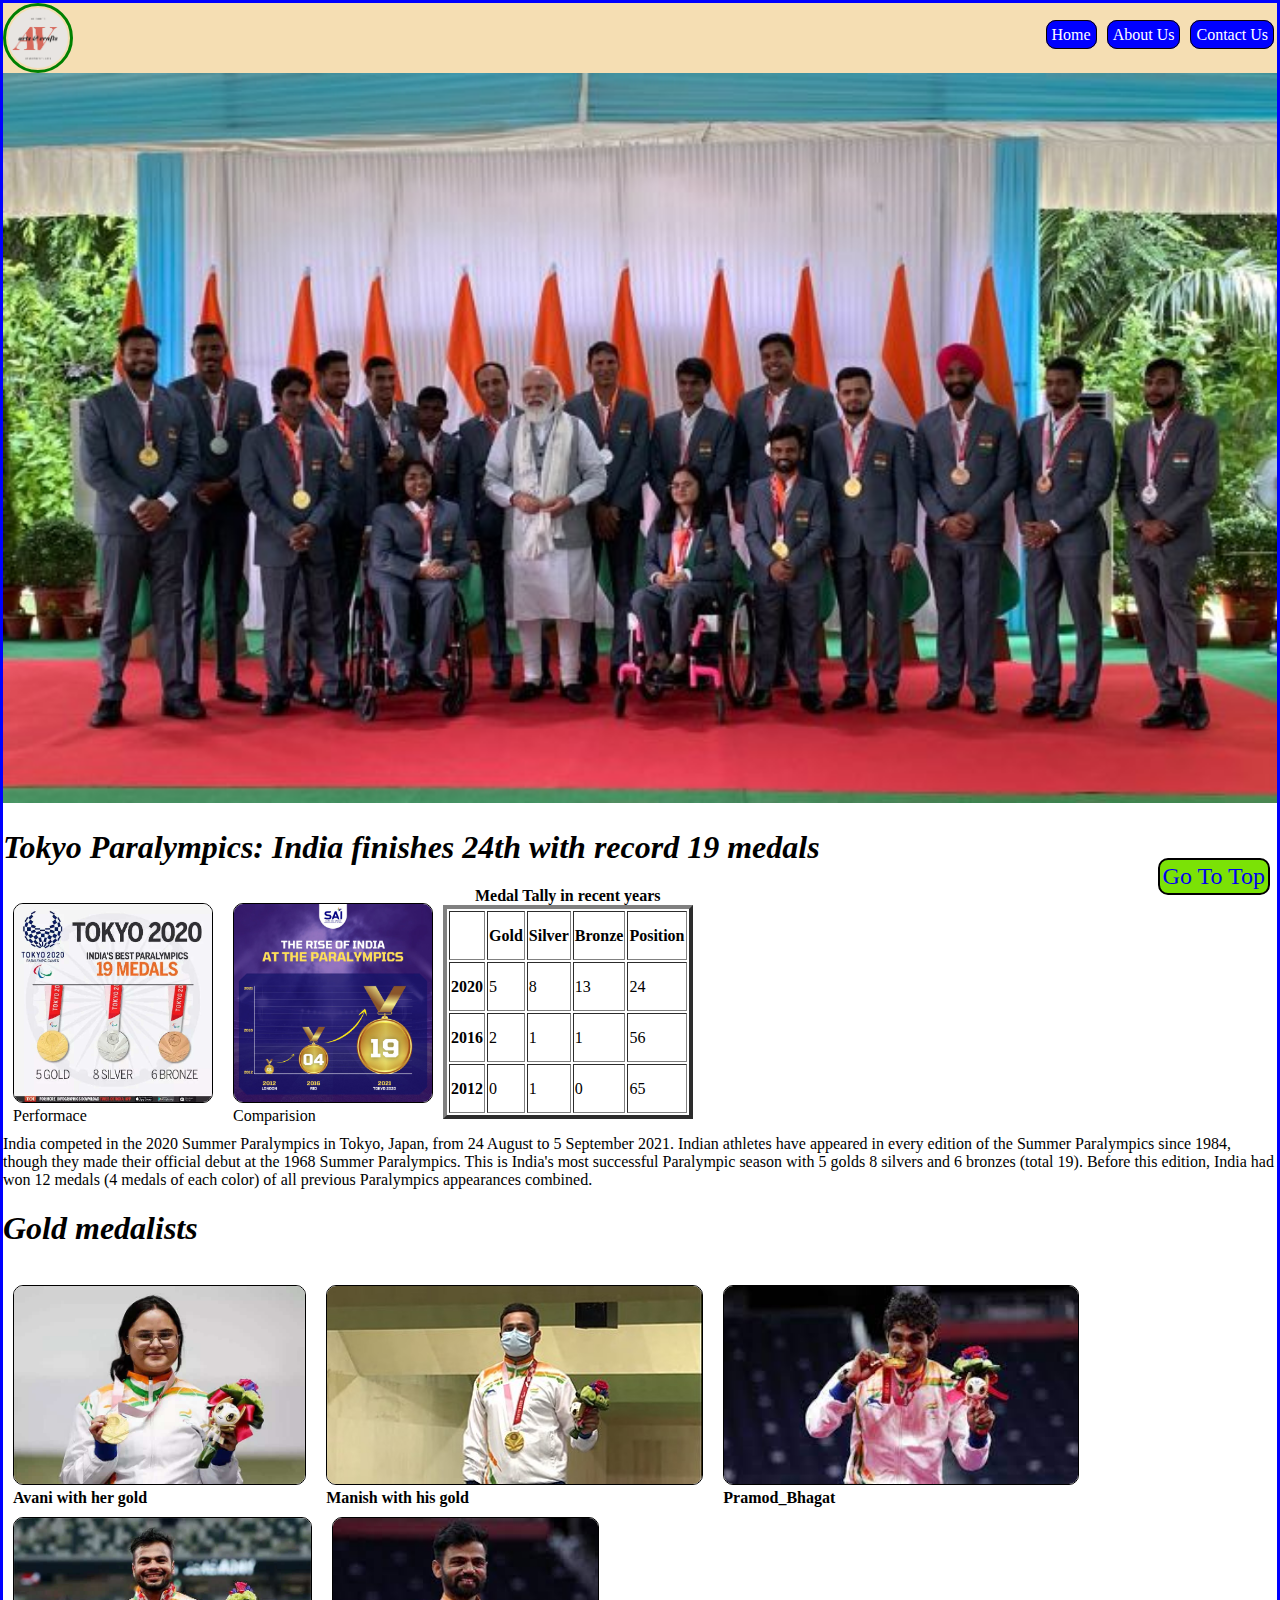
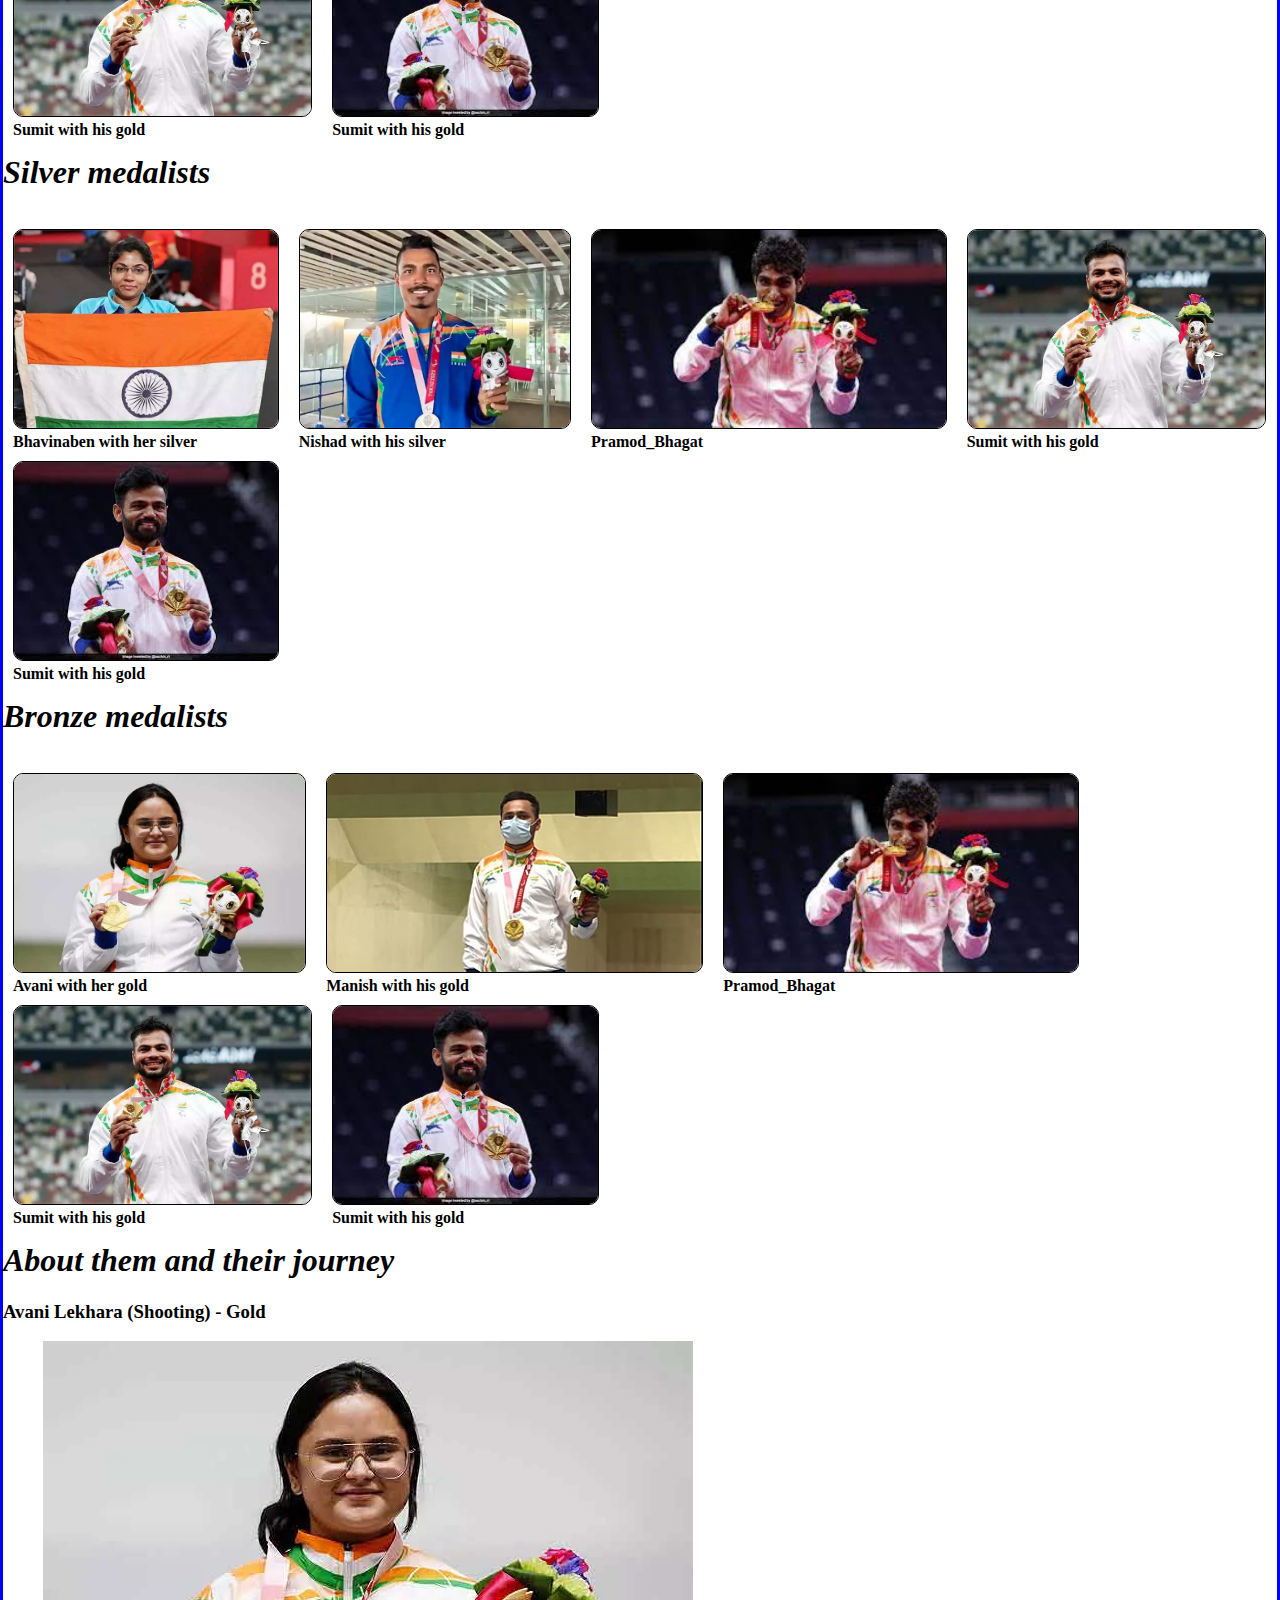
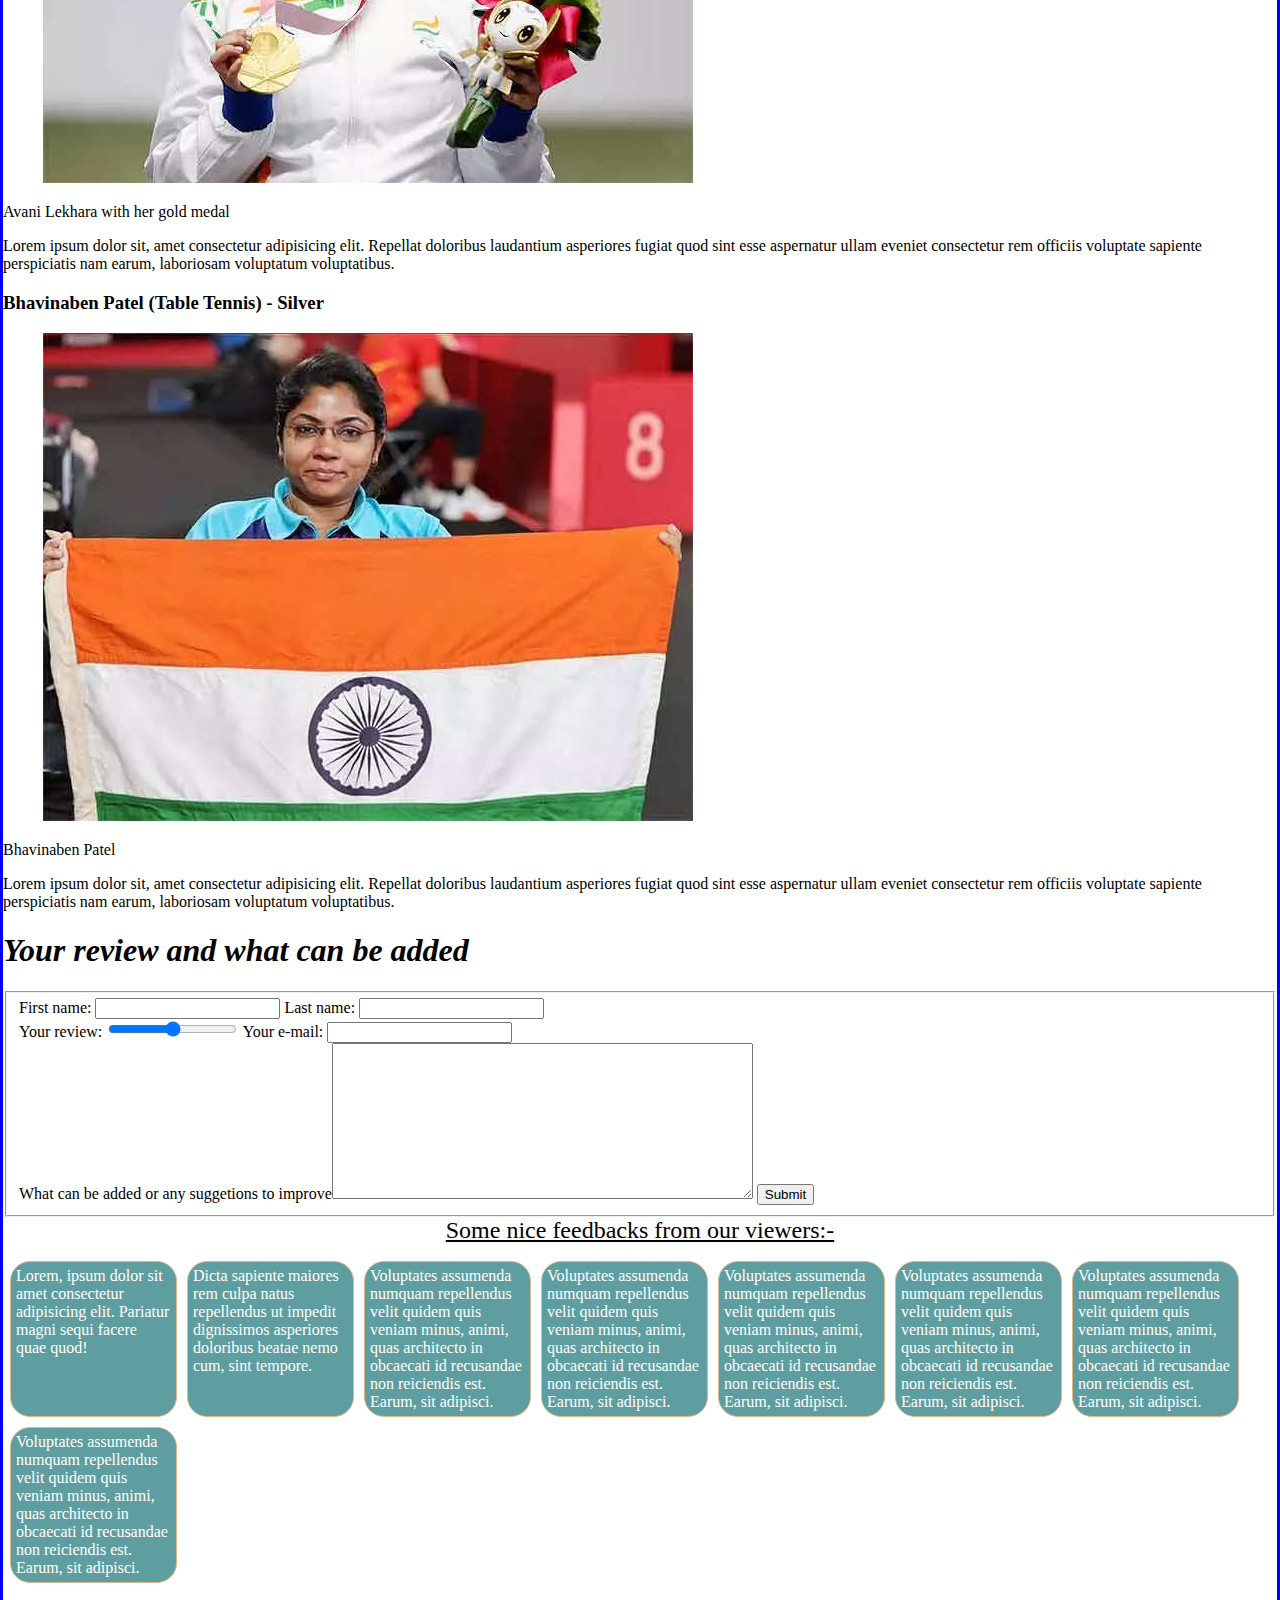
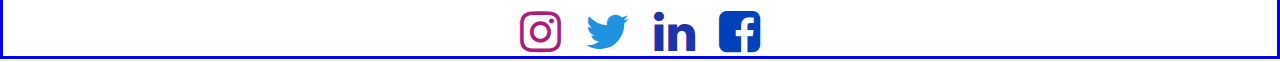
==== index.html @ 557f80a5 "all in" ====
<!DOCTYPE html>
<html lang="en">
<head>
    <meta charset="UTF-8">
    <meta http-equiv="X-UA-Compatible" content="IE=edge">
    <meta name="viewport" content="width=device-width, initial-scale=1.0">
    <link rel="stylesheet" href="./style.css">
    <link rel="stylesheet" href="https://cdnjs.cloudflare.com/ajax/libs/font-awesome/4.7.0/css/font-awesome.min.css">
    <title>India at the 2020 Summer Paralympics</title>

</head>
<body id="top">

    <div class="Main_Upper_layout">
        <img src="images/Ankur Logo.png" class="logo">
        <div class="navigation">
            <a href='#'>Home</a>
            <a href='#about'>About Us</a>
            <a href='#contact'>Contact Us</a>
        </div>

    </div>
    
    <img src="./images/headphoto.jpg" width="100%" height=auto alt="">
    <h1> <i>    Tokyo Paralympics: India finishes 24th with record 19 medals 
    </i>
    </h1>
    <div class="images">

        <figure class="img_tile">
            <div>

                <img src="./images/performance.jpg" class="image_of_tile"
                    alt="Server busy.Please try after some time." width="33%">
            </div>
            <figcaption>Performace</figcaption>
        </figure>


        <figure class="img_tile">
            <div>

                <img src="./images/performanceinrecentyears.jpg" class="image_of_tile"
                    alt="Server busy.Please try after some time.">
            </div>
            <figcaption>Comparision</figcaption>
        </figure>
        <table border="4">
            <caption> <b>Medal Tally in recent years</b></caption>
            <tbody><tr>
                <th> </th>
                <th> <b>Gold</b> </th>
                <th> <b>Silver</b> </th>
                <th>Bronze</th>
                <th> <b>Position</b></th> 
            </tr>
            <tr>
                <th> 2020 </th>
                <td> 5 </td>
                <td> 8 </td>
                <td> 13 </td>
                <td> 24 </td>
            </tr>
            <tr>
                <th> 2016 </th>	 
                <td> 2 </td>
                <td>  1  </td>
                <td> 1 </td>
                <td> 56 </td>
            </tr>
            <tr>
                <th> 2012 </th>
                <td> 0 </td>
                <td> 1 </td>
                <td> 0 </td>
                <td> 65 </td>
            </tr>
        </tbody></table>
        </div>
   
        
    </span>
       <p>India competed in the 2020 Summer Paralympics in Tokyo, Japan, from 24 August to 5 September 2021. Indian athletes have appeared in every edition of the Summer Paralympics since 1984, though they made their official debut at the 1968 Summer Paralympics. This is India's most successful Paralympic season with 5 golds 8 silvers and 6 bronzes (total 19). Before this edition, India had won 12 medals (4 medals of each color) of all previous Paralympics appearances combined.</p>
      
    </span>
    <div>
    <h1><i>Gold medalists</i></h1>
    <div class="images">

        <figure class="img_tile">
            <div>

                <a href="#Avani">
                    <img src="./images/Avani Lekhara (Shooting) - Gold.jpg" class="image_of_tile"
                    alt="Server busy.Please try after some time." width="33%">
                </a>
            </div>
            <figcaption><b>Avani with her gold</b></figcaption>
        </figure>
        <figure class="img_tile">
            <div>
              <a href="#manish">
                <img src="./images/Manish_Narwal.jpg" class="image_of_tile"
                alt="Server busy.Please try after some time.">
              </a>   
            </div>
            <figcaption><b>Manish with his gold</b></figcaption>
        </figure>
        <figure class="img_tile">
            <div>

                <a href="#pramod">
                    <img src="./images/Pramod_Bhagat.jpg" class="image_of_tile"
                    alt="Server busy.Please try after some time." width="33%">
                </a>
            </div>
            <figcaption><b>Pramod_Bhagat</b></figcaption>
        </figure>
        <figure class="img_tile">
            <div>
               <a href="#sumit">
                <img src="./images/Sumit Antil (Javelin Throw) - Gold.jpg" class="image_of_tile"
                alt="Server busy.Please try after some time.">
               </a>
            </div>
            <figcaption><b>Sumit with his gold</b></figcaption>
        </figure>
        <figure class="img_tile">
            <div>
                   <a href="#sumit">
                    <img src="./images/krishna.jpg" class="image_of_tile"
                    alt="Server busy.Please try after some time.">
                   </a>
            </div>
            <figcaption><b>Sumit with his gold</b></figcaption>
        </figure>
    </div>
</div>
<div>
    <h1><i>Silver  medalists</i></h1>
    <div class="images">

        <figure class="img_tile">
            <div>

                <a href="#Bhavani">
                    <img src="./images/Bhavinaben Patel (Table Tennis) - Silver.jpg" class="image_of_tile"
                    alt="Server busy.Please try after some time." width="33%">
                </a>
            </div>
            <figcaption><b>Bhavinaben with her silver</b></figcaption>
        </figure>
        <figure class="img_tile">
            <div>
              <a href="#nishad">
                <img src="./images/Nishad Kumar (High Jump) - Silver.jpg" class="image_of_tile"
                alt="Server busy.Please try after some time.">
              </a>   
            </div>
            <figcaption><b>Nishad with his silver</b></figcaption>
        </figure>
        <figure class="img_tile">
            <div>

                <a href="#pramod">
                    <img src="./images/Pramod_Bhagat.jpg" class="image_of_tile"
                    alt="Server busy.Please try after some time." width="33%">
                </a>
            </div>
            <figcaption><b>Pramod_Bhagat</b></figcaption>
        </figure>
        <figure class="img_tile">
            <div>
               <a href="#sumit">
                <img src="./images/Sumit Antil (Javelin Throw) - Gold.jpg" class="image_of_tile"
                alt="Server busy.Please try after some time.">
               </a>
            </div>
            <figcaption><b>Sumit with his gold</b></figcaption>
        </figure>
        <figure class="img_tile">
            <div>
                   <a href="#sumit">
                    <img src="./images/krishna.jpg" class="image_of_tile"
                    alt="Server busy.Please try after some time.">
                   </a>
            </div>
            <figcaption><b>Sumit with his gold</b></figcaption>
        </figure>
    </div>
</div>


<div>
    <h1><i>Bronze medalists</i></h1>
    <div class="images">

        <figure class="img_tile">
            <div>

                <a href="#Avani">
                    <img src="./images/Avani Lekhara (Shooting) - Gold.jpg" class="image_of_tile"
                    alt="Server busy.Please try after some time." width="33%">
                </a>
            </div>
            <figcaption><b>Avani with her gold</b></figcaption>
        </figure>
        <figure class="img_tile">
            <div>
              <a href="#manish">
                <img src="./images/Manish_Narwal.jpg" class="image_of_tile"
                alt="Server busy.Please try after some time.">
              </a>   
            </div>
            <figcaption><b>Manish with his gold</b></figcaption>
        </figure>
        <figure class="img_tile">
            <div>

                <a href="#pramod">
                    <img src="./images/Pramod_Bhagat.jpg" class="image_of_tile"
                    alt="Server busy.Please try after some time." width="33%">
                </a>
            </div>
            <figcaption><b>Pramod_Bhagat</b></figcaption>
        </figure>
        <figure class="img_tile">
            <div>
               <a href="#sumit">
                <img src="./images/Sumit Antil (Javelin Throw) - Gold.jpg" class="image_of_tile"
                alt="Server busy.Please try after some time.">
               </a>
            </div>
            <figcaption><b>Sumit with his gold</b></figcaption>
        </figure>
        <figure class="img_tile">
            <div>
                   <a href="#sumit">
                    <img src="./images/krishna.jpg" class="image_of_tile"
                    alt="Server busy.Please try after some time.">
                   </a>
            </div>
            <figcaption><b>Sumit with his gold</b></figcaption>
        </figure>
    </div>
</div>



<div>
        <h1>
           <b>
               <i>
                   About them and their journey
               </i>
           </b> 
        </h1>
       <div id="Avani">
        <h3>
            Avani Lekhara (Shooting) - Gold
         </h3>
         <figure>
             <img src="./images/Avani Lekhara (Shooting) - Gold.jpg" alt="Avani Lekhara">
         </figure>
         <figcaption>Avani Lekhara with her gold medal</figcaption>
         <p>
           Lorem ipsum dolor sit, amet consectetur adipisicing elit. Repellat doloribus laudantium asperiores fugiat quod sint esse aspernatur ullam eveniet consectetur rem officiis voluptate sapiente perspiciatis nam earum, laboriosam voluptatum voluptatibus.
          </p>
       </div>
       <div>
        <h3>
            Bhavinaben Patel (Table Tennis) - Silver
      </h3>
         <figure>
             <img src="./images/Bhavinaben Patel (Table Tennis) - Silver.jpg" alt="Avani Lekhara">
         </figure>
         <figcaption>Bhavinaben Patel</figcaption>
         <p>
           Lorem ipsum dolor sit, amet consectetur adipisicing elit. Repellat doloribus laudantium asperiores fugiat quod sint esse aspernatur ullam eveniet consectetur rem officiis voluptate sapiente perspiciatis nam earum, laboriosam voluptatum voluptatibus.
          </p>
       </div>
      
       <div>
       <h1><b><i>Your review and what can be added</i></b></h1>
       <form action="/action_page.php">
        <fieldset>
        <label for="fname">First name:</label>
        <input type="text" id="fname" name="firstname" >
        Last name:
        <input type="text" name="lastname"  >
        <br>
        Your review:
        <input type="range" name="Review" >
        Your e-mail:
        <input type="email" name="Review"  required>
        <br>
        <label>What can be added or any suggetions to improve</label><textarea rows="10"cols="50"></textarea>
        <input type="submit" value="Submit"> 
    </fieldset>
    </form>
       </div>
       <div class="feedback_upperpart">
        Some nice feedbacks from our viewers:-
    </div>

    <div class="customers">

        <div>Lorem, ipsum dolor sit amet consectetur adipisicing elit. Pariatur magni sequi facere quae quod! </div>
        <div>
            Dicta sapiente maiores rem culpa natus repellendus ut impedit dignissimos asperiores doloribus beatae nemo
            cum, sint tempore.
        </div>
        <div>Voluptates assumenda numquam repellendus velit quidem quis veniam minus, animi, quas architecto in
            obcaecati id recusandae non reiciendis est. Earum, sit adipisci.
        </div>
        <div>Voluptates assumenda numquam repellendus velit quidem quis veniam minus, animi, quas architecto in
            obcaecati id recusandae non reiciendis est. Earum, sit adipisci.
        </div>
        <div>Voluptates assumenda numquam repellendus velit quidem quis veniam minus, animi, quas architecto in
            obcaecati id recusandae non reiciendis est. Earum, sit adipisci.
        </div>
        <div>Voluptates assumenda numquam repellendus velit quidem quis veniam minus, animi, quas architecto in
            obcaecati id recusandae non reiciendis est. Earum, sit adipisci.
        </div>
        <div>Voluptates assumenda numquam repellendus velit quidem quis veniam minus, animi, quas architecto in
            obcaecati id recusandae non reiciendis est. Earum, sit adipisci.
        </div>
        <div>Voluptates assumenda numquam repellendus velit quidem quis veniam minus, animi, quas architecto in
            obcaecati id recusandae non reiciendis est. Earum, sit adipisci.
        </div>
    </div>
    <br>
    <div class="go_to_top">
        <a class="go_to_top_button" href="#top">Go To Top</a>
    </div>   
       <div class="footer_lowerpart">

        <a href='https://www.instagram.com/ankuranand2816/'><i class="fa fa-instagram" style=" font-size: 48px;
            color: rgb(170, 29, 123);"></i></a>

        <a href='#'><i class="fa fa-twitter" style="font-size:48px;color: rgb(31, 147, 224);"></i></a>
        <a href='https://www.linkedin.com/in/kanak-raj-8aba96208/'><i class="fa fa-linkedin" style="font-size:48px;
color: rgb(29, 51, 170)"></i></a>
        <a href='https://www.facebook.com/kanak.raj.55266255'><i class="fa fa-facebook-square" style="font-size:48px;
color: rgb(0, 64, 184);"></i></a>

    </div>

    </div>

</body>
</html>
---- style.css ----
body {
    box-sizing: border-box;
    margin: 0px;
 border: 0.2rem solid blue;
}
a{
    text-decoration: none;
}

.logo{
    height: 60px;
    width: 60px;
    padding: 2px;
    border: 3px solid green;
  border-radius: 40px;
}
.Main_Upper_layout{
    background-color: wheat;
    position:sticky;
    top: 0px;
    display: flex;
    flex-direction: row;
    
}
.h_r{
    position: sticky;
    top: 70px;
}
.navigation{
    
    padding-top: 23px;
 text-align: end;
    flex-grow: 2;
    
 

}
.navigation>a{
    margin: 3px;
    border: 1px solid rgb(12, 2, 2);
   background-color: blue;
   color: white;
    font-size:100%;
    padding: 5px;
    contain: content;
    border-radius: 10px;

}
.main_img{
    display: flex;
    flex-wrap: wrap;
    flex-direction: row;
    align-items: center;
    height: 540px;
    width: 100%;
    background-image: url("../images/pexels-oleg-magni-1005638.jpg");
    background-repeat:no-repeat;
    background-size: cover;
    object-fit:cover;
}

.main_img_buttons{
    text-align: center;
    width: 100%;

}
.main_img_buttons>a{
    padding: 5px;
    border-radius: 20px;
    background-color:rgb(183, 236, 232);
    border: 1px solid black;
    font-size: 1.5rem;
}
.text{
    font-size: 20px;
    width: 100%;
    background-image: url("../images/pexels-emirkhan-bal-953862.jpg");
    background-repeat:no-repeat;
    background-size: cover;
    height: 100%;
    object-fit:cover;
}


.images{

    display: flex;
    flex-direction: row;
    flex-wrap: wrap;
   

}
.img_tile{
    margin-left: 10px;
    margin-right: 10px;
    height:200px;
    object-fit: cover;

}
.image_of_tile{
    border: 1px solid black;
    border-radius: 10px;
    height: 200px;
    width: 100%;
    box-sizing: border-box;
}
.feedback_upperpart{
    text-decoration: underline;
    font-size: 1.5rem;
    text-align: center;
    margin-bottom: 10px;
}
.customers{
    padding: 2px;
    display: flex;
    flex-direction: row;
    flex-wrap: wrap;
    
}
.customers>div{
    width: 155px;
    border-radius: 20px;
    background-color: cadetblue;
    color: rgb(255, 255, 255);
    margin: 5px;
    padding: 5px;
    border: 1px solid burlywood;
}
.go_to_top{
    text-align: end;

}
.go_to_top_button{
    position:fixed;
   bottom: 5px;
   right: 10px;
    font-size: 1.5rem;
    border:2px solid black;
    padding: 3px;
    background-color: rgb(123, 226, 6);
    
  border-radius: 10px;
}
#contact{
  
background-color: rgb(247, 245, 243);
}

.footer_upperpart>div{
    font-size: 2rem;
    text-align: center;
    margin-bottom: 10px;
}
.footer_upperpart>form{
    font-size: 1.5rem;
    text-align: center;
}

.submit_button{
    font-size: 1.5rem;
    border:1 px solid green;
     font-family:cursive;
    background-color: rgb(123, 226, 6);
  color:rgb(65, 5, 62);
  border-radius: 10px;
}
.footer_lowerpart{
    text-align: center;
}
.footer_lowerpart>a{
    padding: 10px;
}
.pair{
    margin-bottom: 10px;
}
@media (max-width:768px){
    .text{
        font-size: 12px;
    }
    .feedback_upperpart{
        font-size: 18px;
        margin-top: 5px;
        margin-bottom: 5px;
    }
    .customers>div{
        width:30%;
        border: 3px solid burlywood;
    }
    .go_to_top_button{
       right: 5px;
       bottom: 5px;
        font-size: 0.7rem;
      border-radius: 5px;
    }
    .footer_upperpart>div{
        font-size: 0.7rem;
        margin-top: 5px;
        margin-bottom: 5px;
    }
    .footer_upperpart>form{
        font-size: 0.7rem;
    }
    .submit_button{
        font-size: 0.7rem;
      border-radius: 5px;
    }
    .footer_lowerpart>a{
        padding: 5px;
    }
    
    .pair{
        margin-bottom: 5px;
    }
}
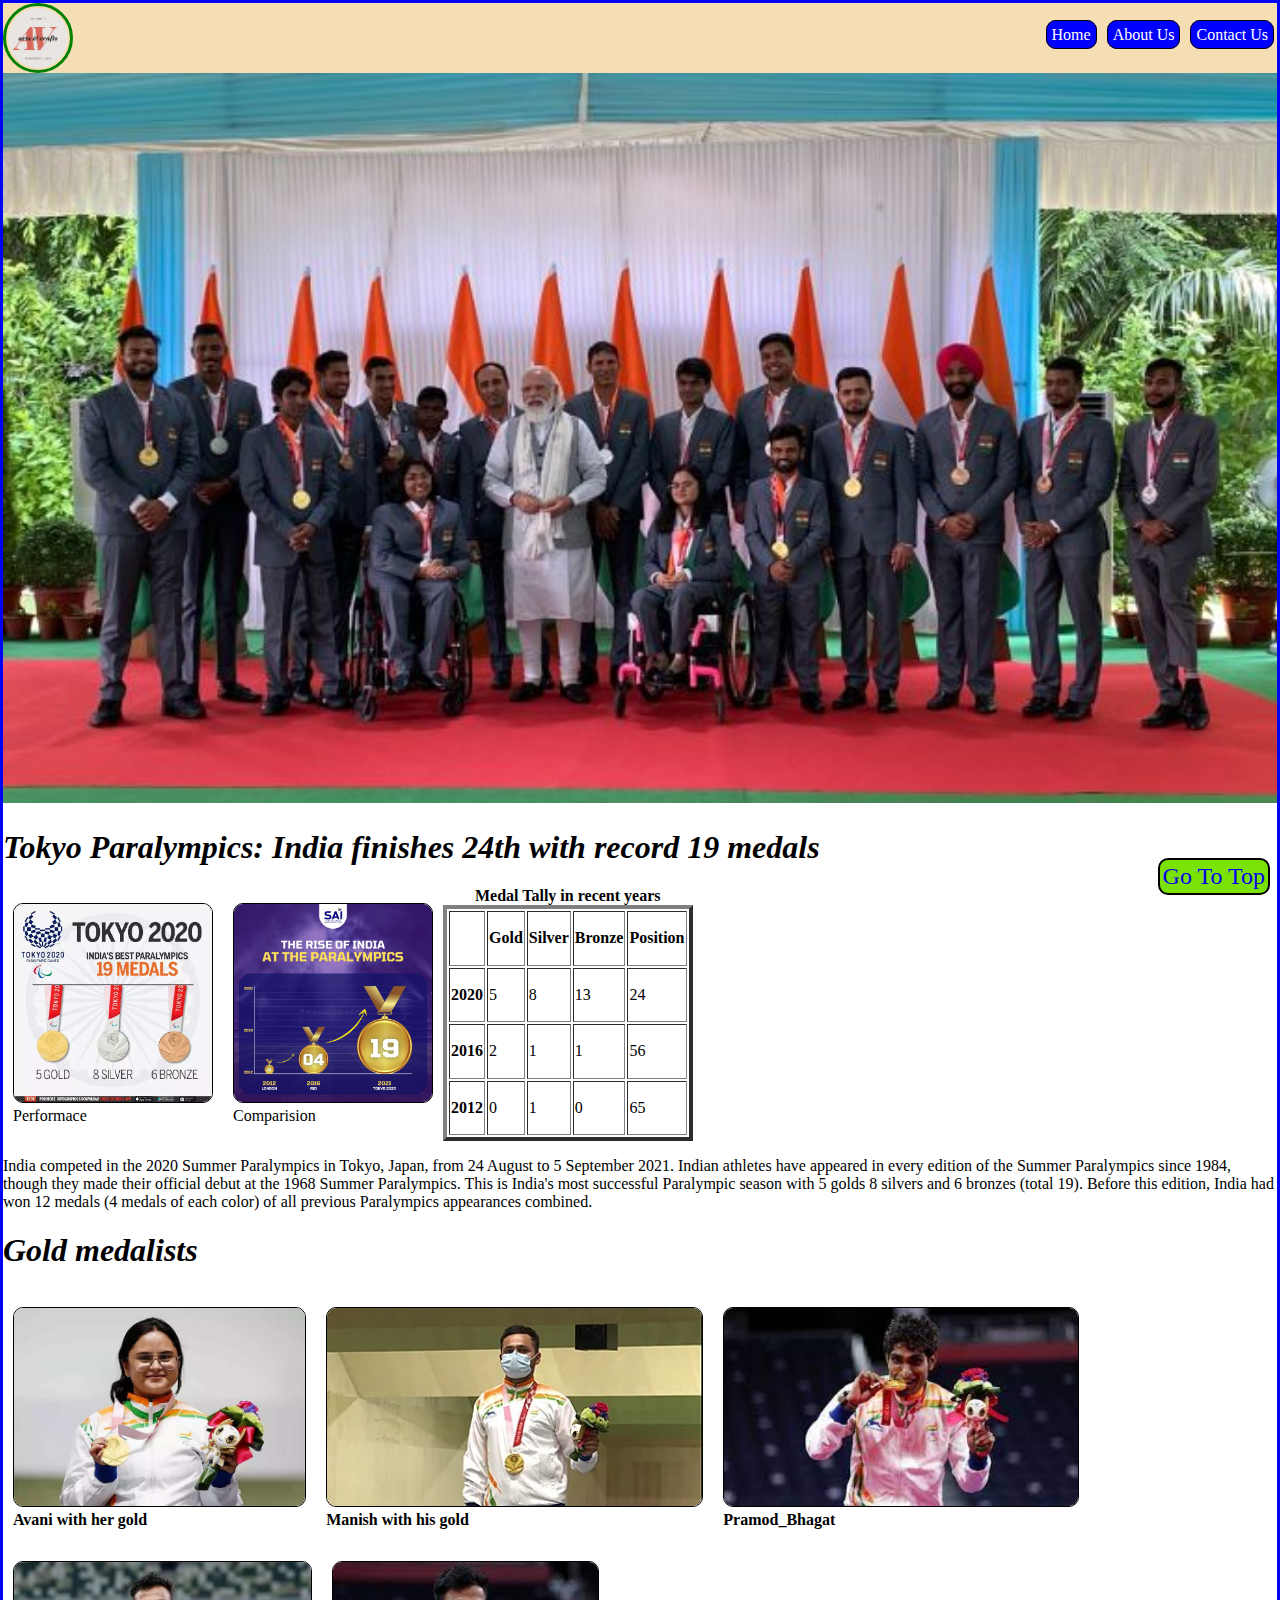
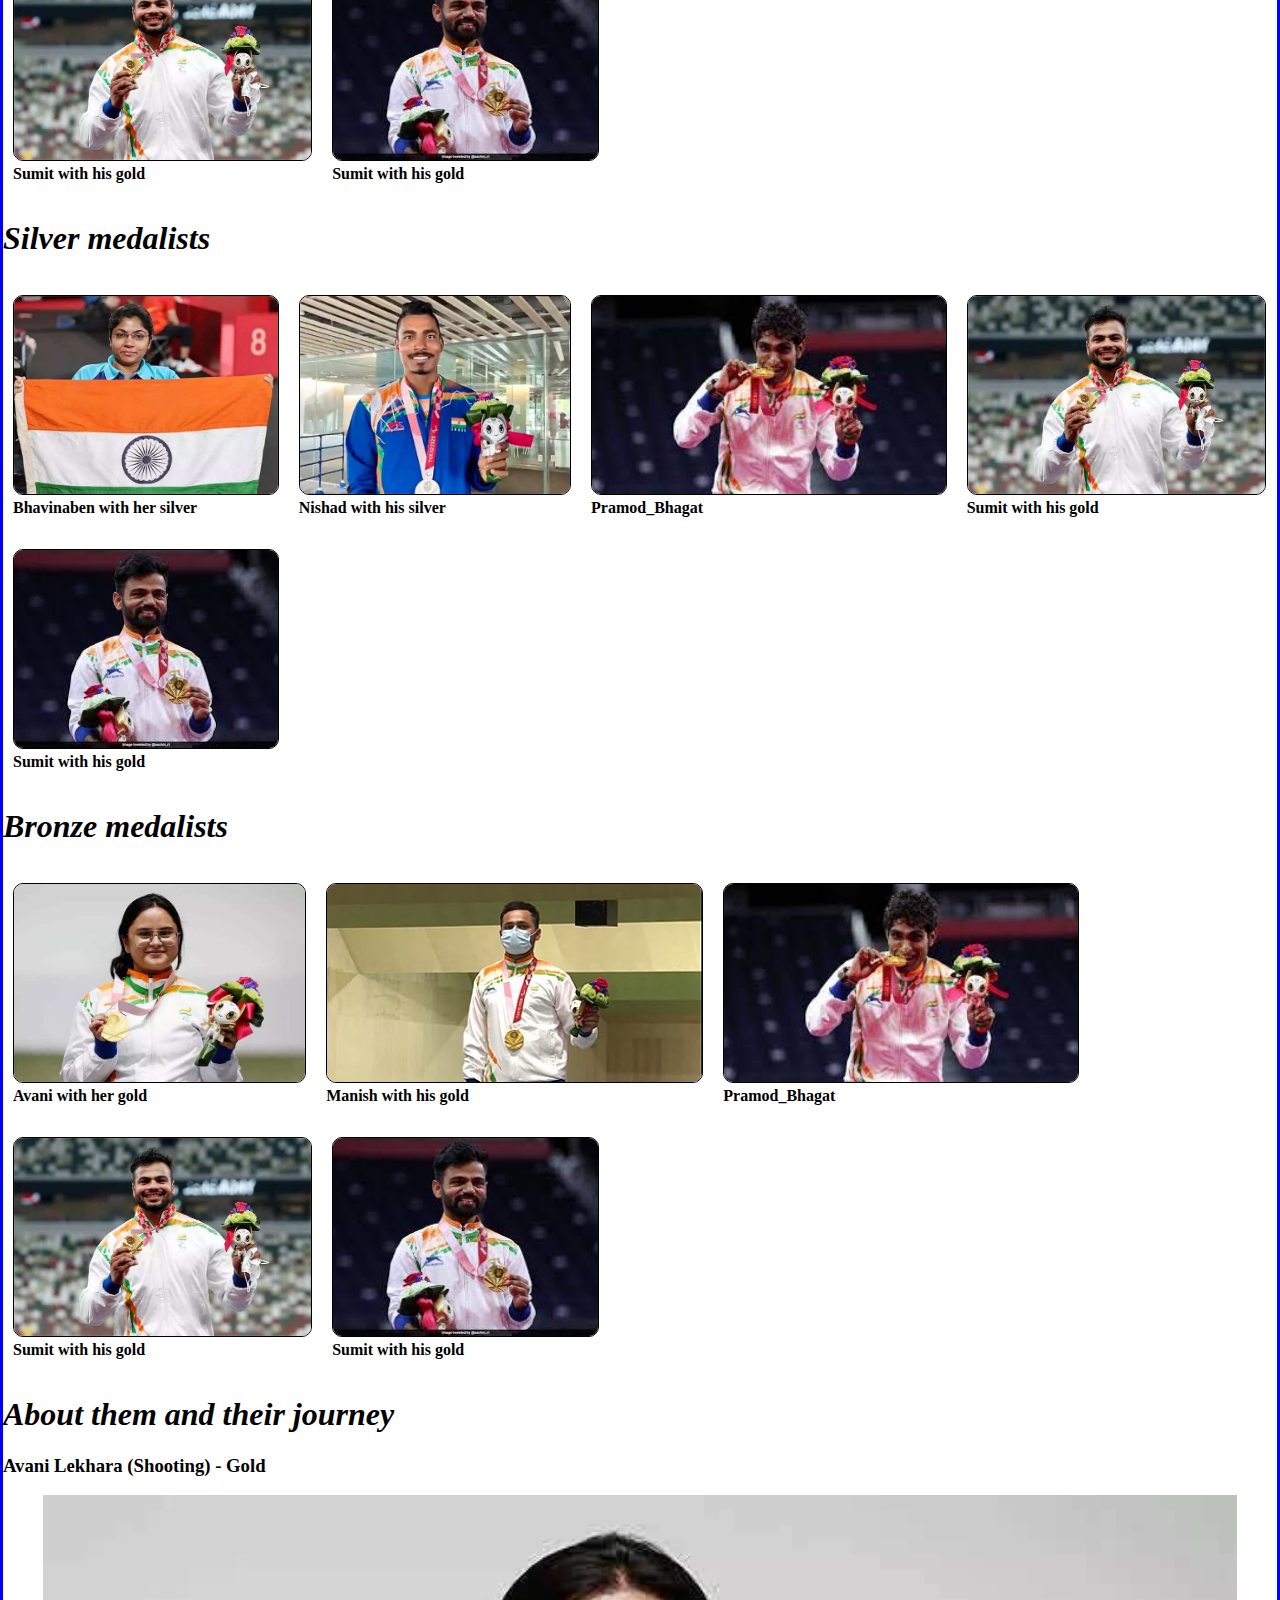
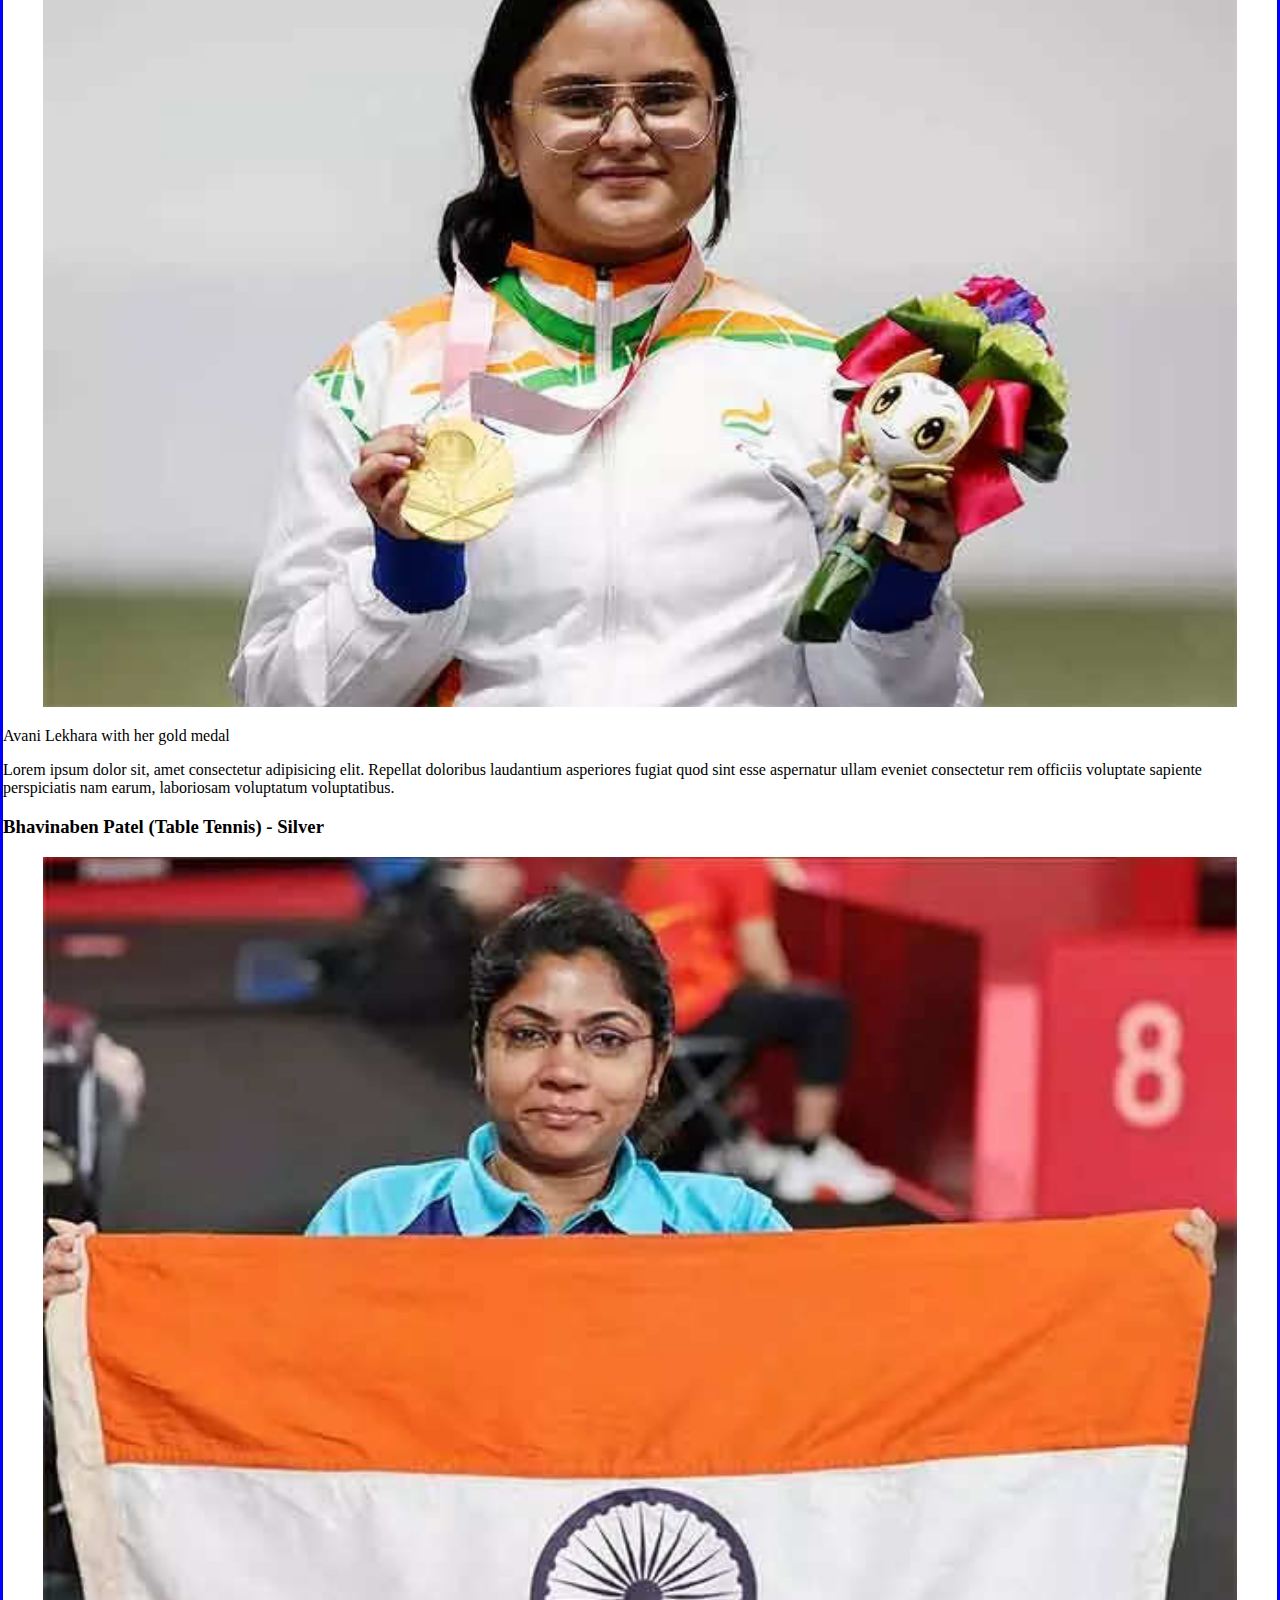
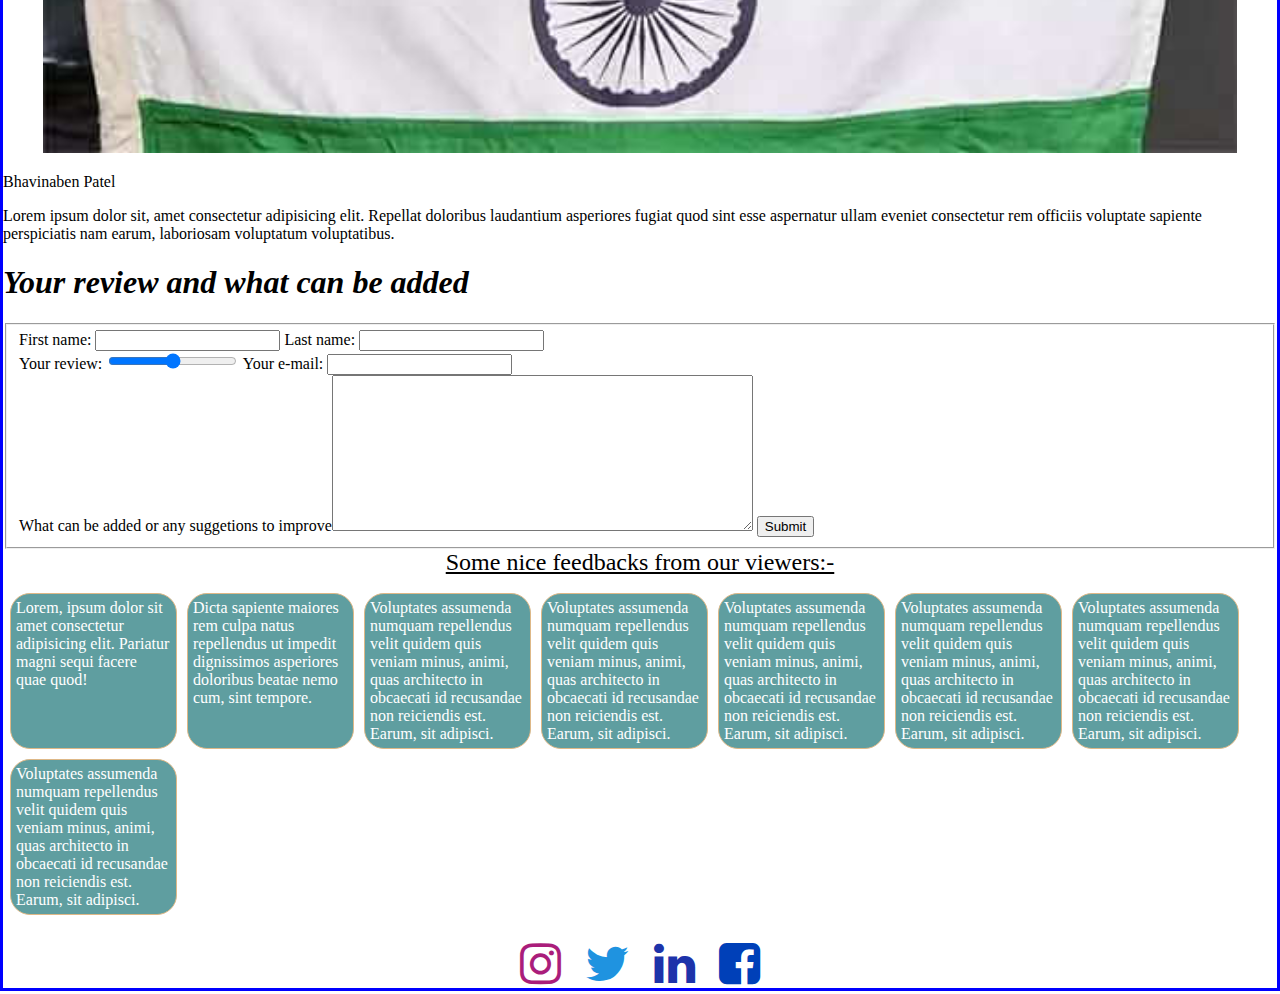
==== commit c106b408: "stg" ====
--- a/index.html
+++ b/index.html
@@ -260,7 +260,7 @@
             Avani Lekhara (Shooting) - Gold
          </h3>
          <figure>
-             <img src="./images/Avani Lekhara (Shooting) - Gold.jpg" alt="Avani Lekhara">
+             <img src="./images/Avani Lekhara (Shooting) - Gold.jpg" alt="Avani Lekhara"  width="100%" height=auto>
          </figure>
          <figcaption>Avani Lekhara with her gold medal</figcaption>
          <p>
@@ -272,7 +272,7 @@
             Bhavinaben Patel (Table Tennis) - Silver
       </h3>
          <figure>
-             <img src="./images/Bhavinaben Patel (Table Tennis) - Silver.jpg" alt="Avani Lekhara">
+             <img src="./images/Bhavinaben Patel (Table Tennis) - Silver.jpg" alt="Avani Lekhara" width="100%" height=auto>
          </figure>
          <figcaption>Bhavinaben Patel</figcaption>
          <p>
--- a/style.css
+++ b/style.css
@@ -93,7 +93,7 @@
 .img_tile{
     margin-left: 10px;
     margin-right: 10px;
-    height:200px;
+    height:auto;
     object-fit: cover;
 
 }
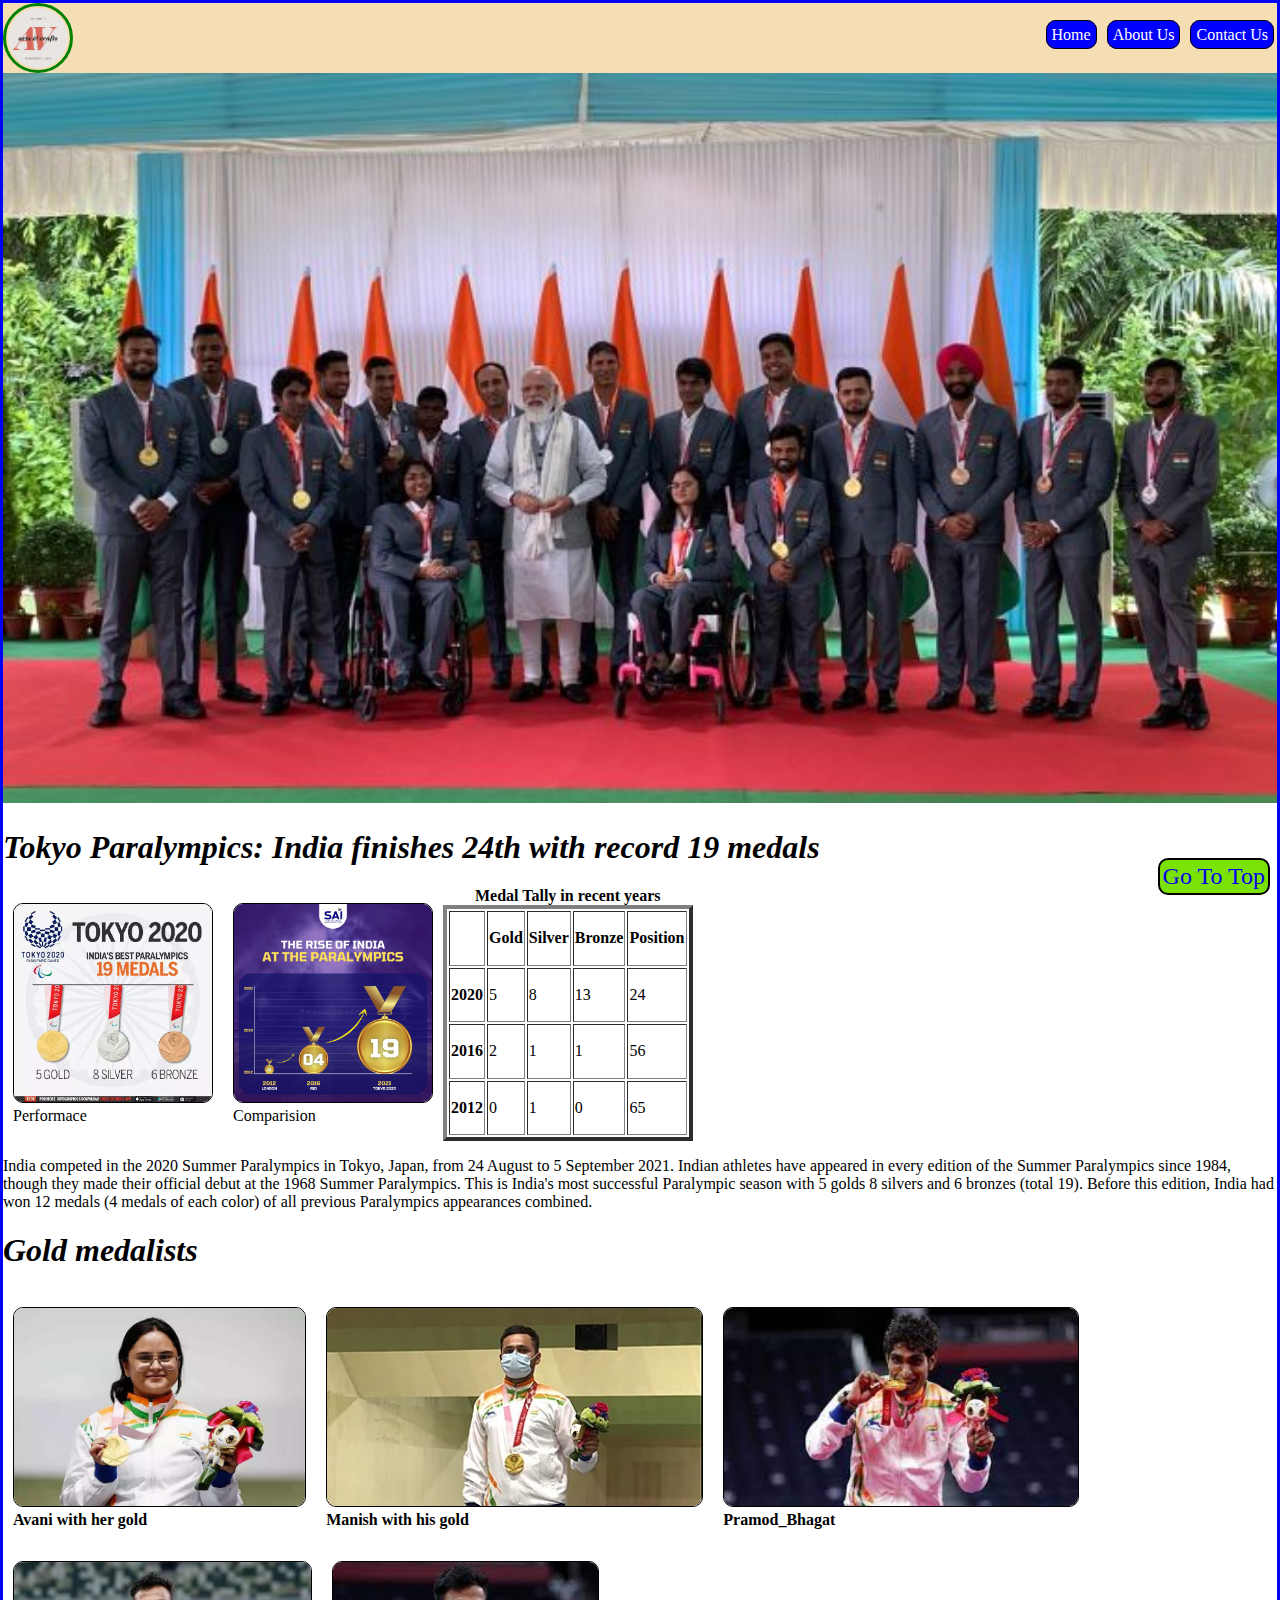
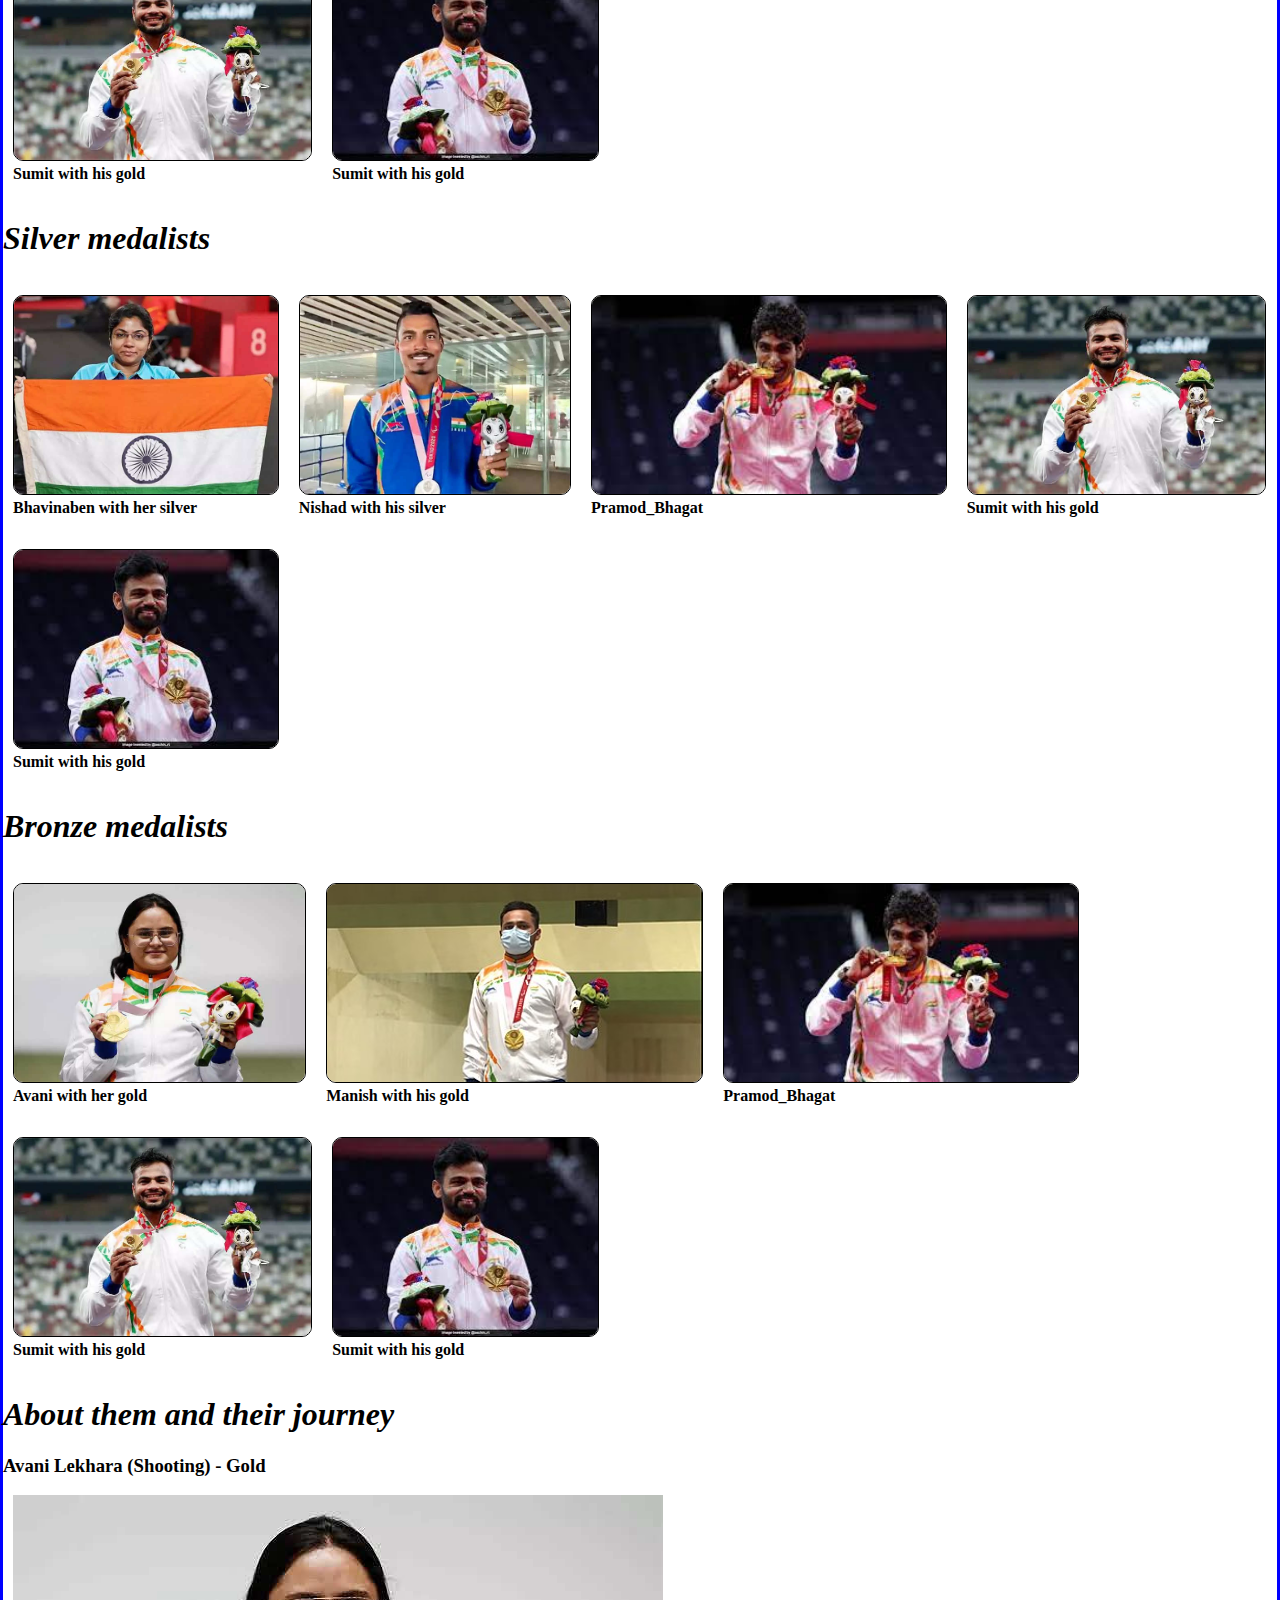
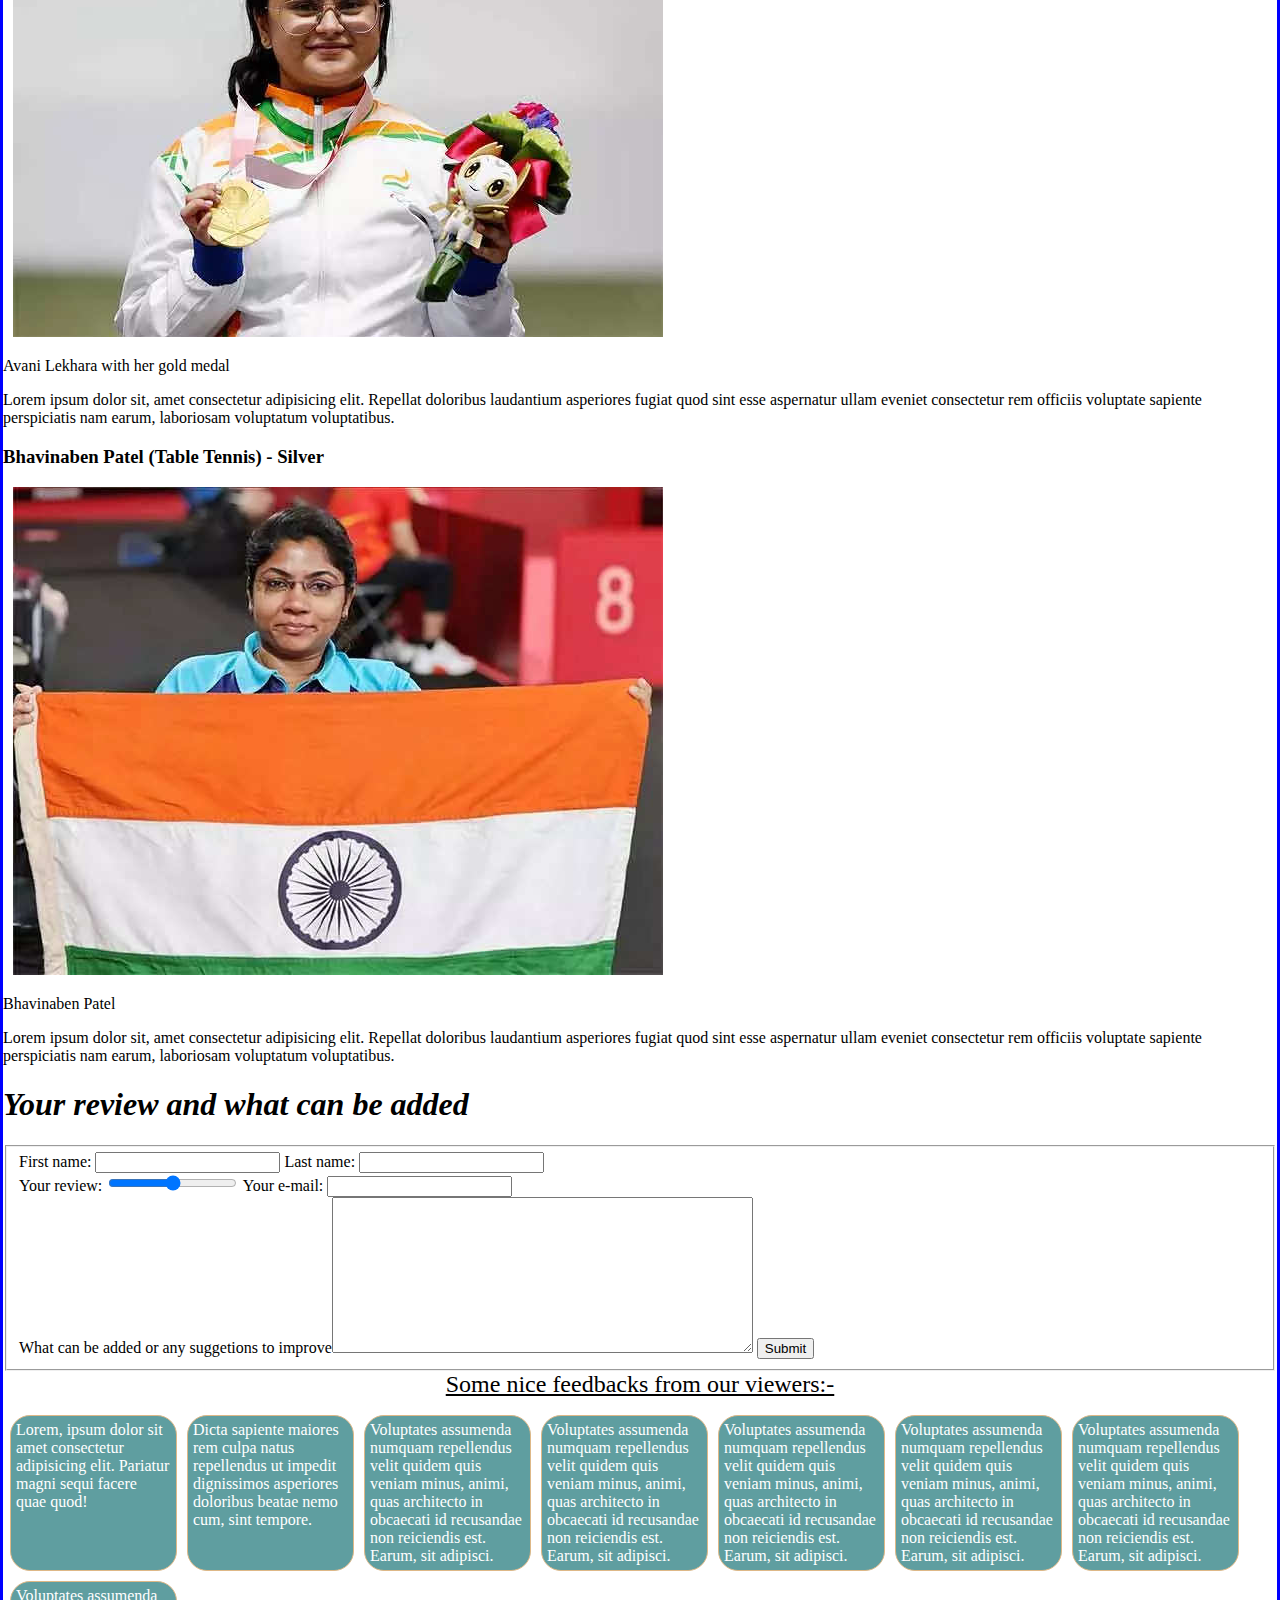
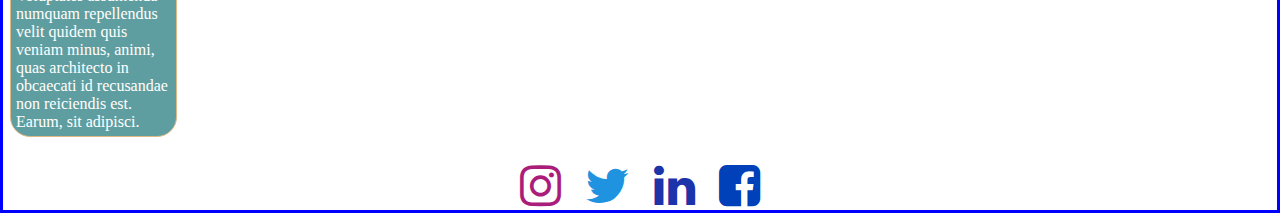
==== commit 9fcc61bb: "ccggv" ====
--- a/index.html
+++ b/index.html
@@ -259,8 +259,8 @@
         <h3>
             Avani Lekhara (Shooting) - Gold
          </h3>
-         <figure>
-             <img src="./images/Avani Lekhara (Shooting) - Gold.jpg" alt="Avani Lekhara"  width="100%" height=auto>
+         <figure class="img_tile">
+             <img src="./images/Avani Lekhara (Shooting) - Gold.jpg" alt="Avani Lekhara"  >
          </figure>
          <figcaption>Avani Lekhara with her gold medal</figcaption>
          <p>
@@ -271,8 +271,8 @@
         <h3>
             Bhavinaben Patel (Table Tennis) - Silver
       </h3>
-         <figure>
-             <img src="./images/Bhavinaben Patel (Table Tennis) - Silver.jpg" alt="Avani Lekhara" width="100%" height=auto>
+         <figure class="img_tile">
+             <img src="./images/Bhavinaben Patel (Table Tennis) - Silver.jpg" alt="Avani Lekhara" >
          </figure>
          <figcaption>Bhavinaben Patel</figcaption>
          <p>
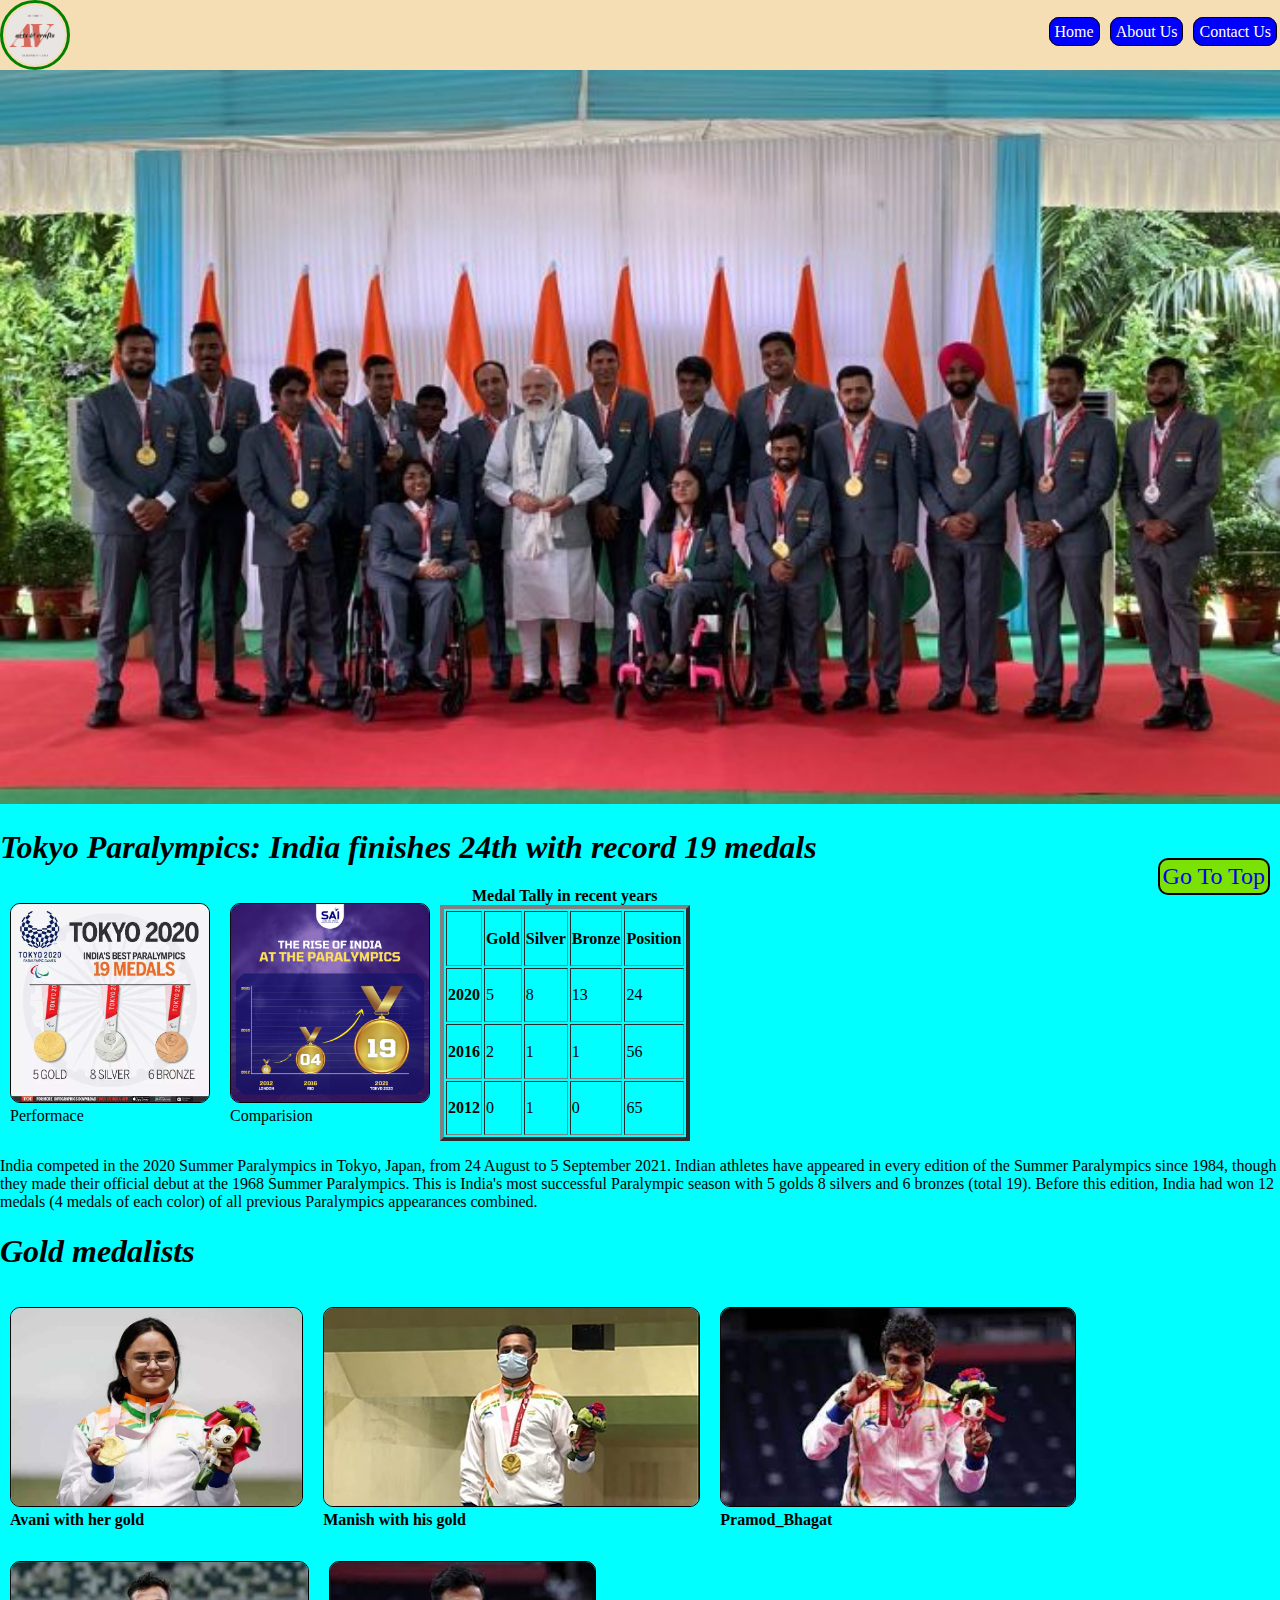
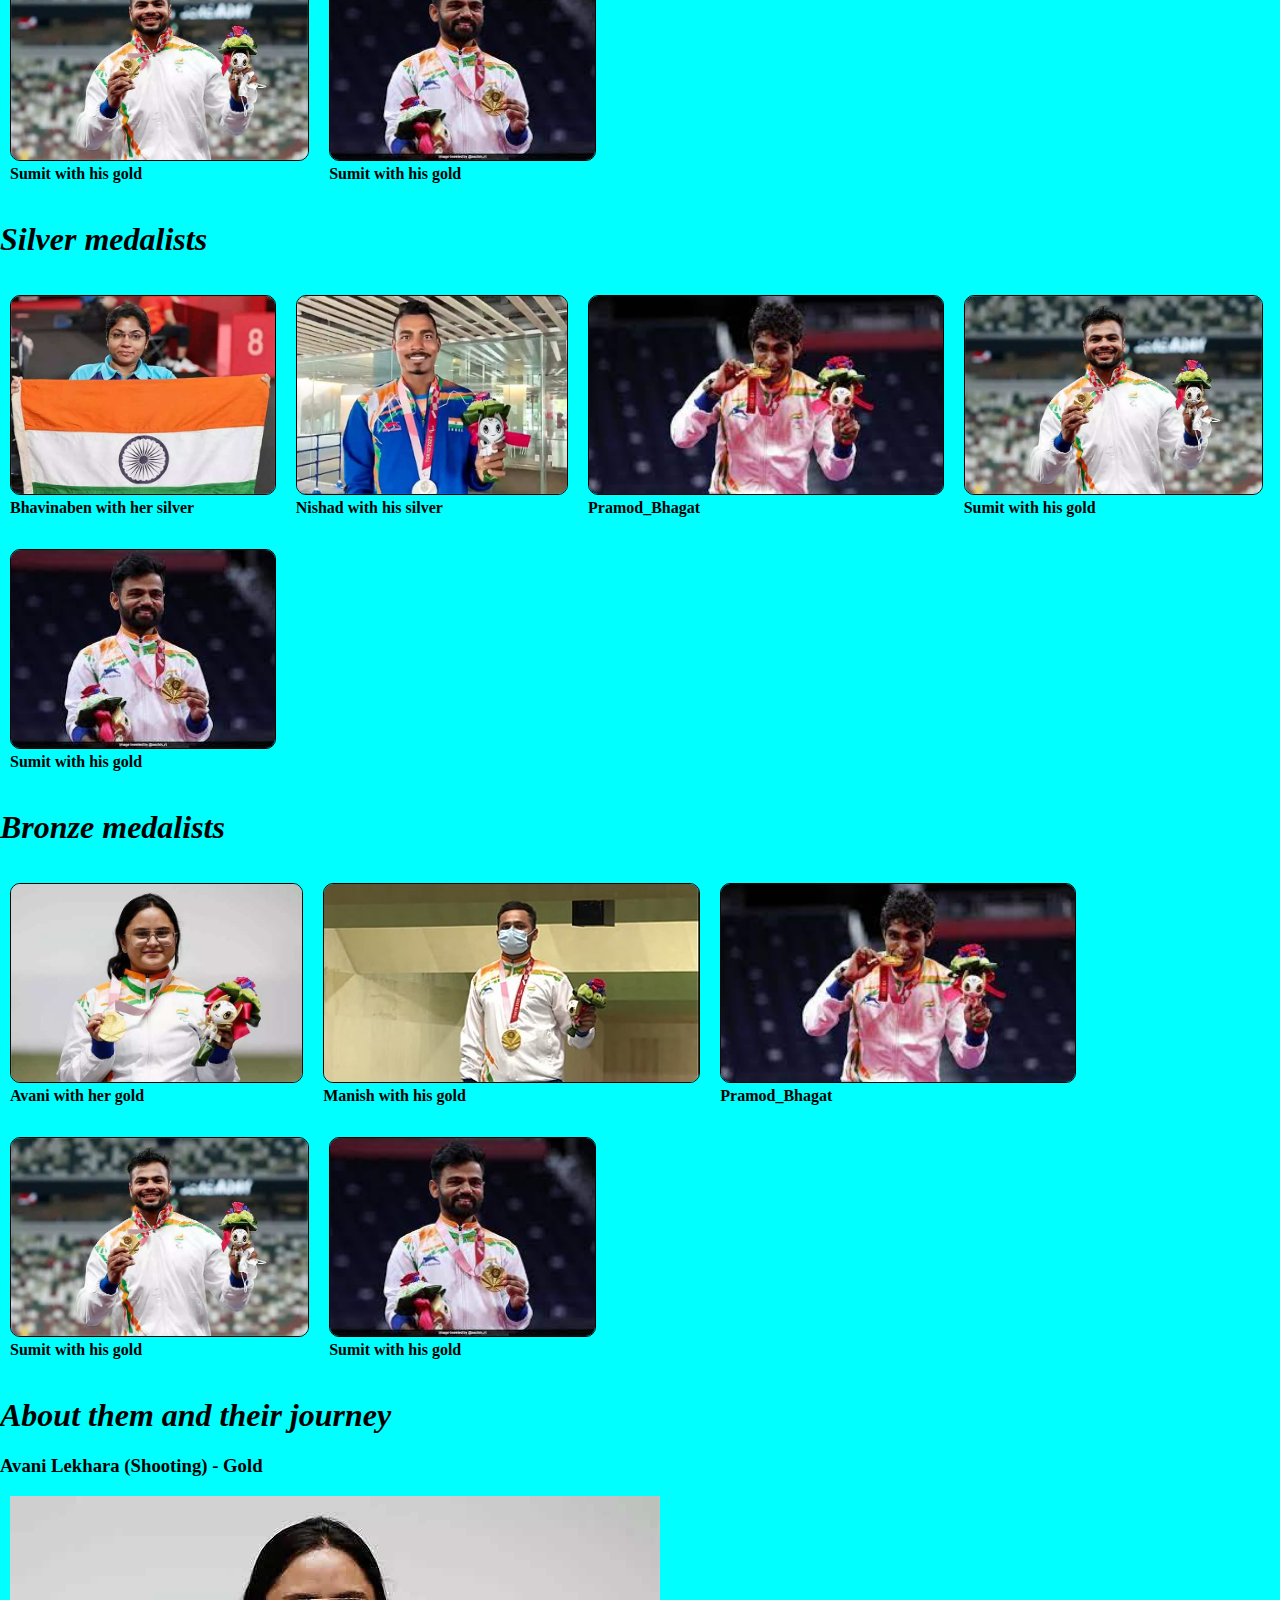
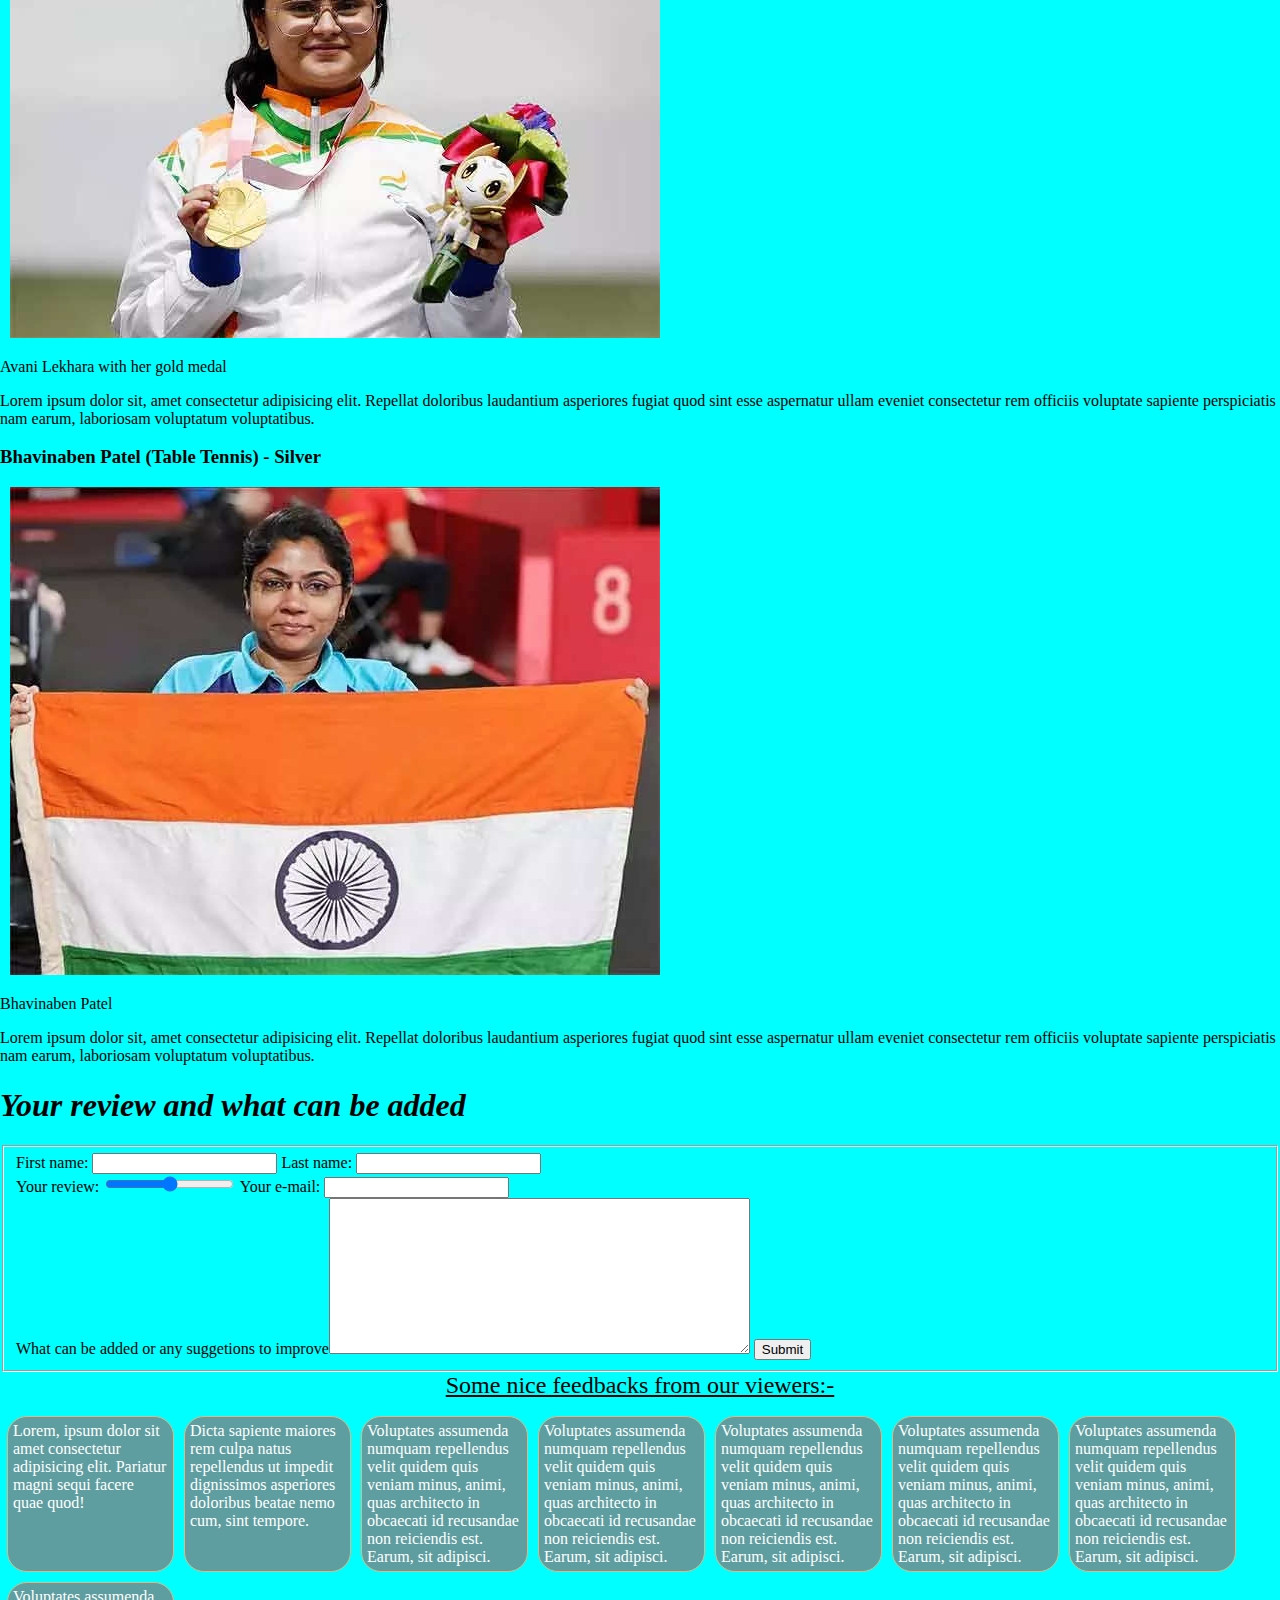
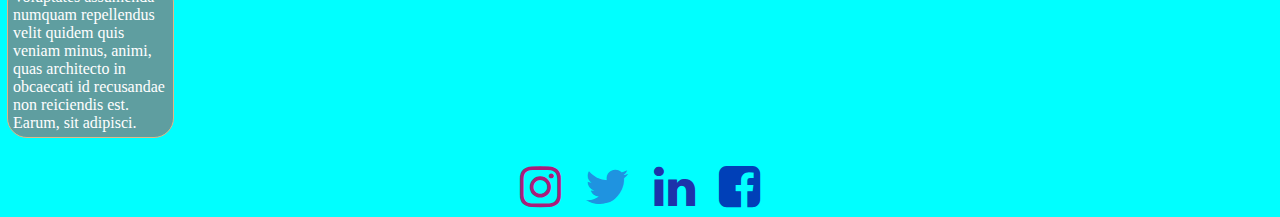
==== commit f94ad154: "vhb" ====
--- a/index.html
+++ b/index.html
@@ -260,7 +260,9 @@
             Avani Lekhara (Shooting) - Gold
          </h3>
          <figure class="img_tile">
+             <div>
              <img src="./images/Avani Lekhara (Shooting) - Gold.jpg" alt="Avani Lekhara"  >
+            </div>
          </figure>
          <figcaption>Avani Lekhara with her gold medal</figcaption>
          <p>
--- a/style.css
+++ b/style.css
@@ -1,7 +1,7 @@
 body {
+    background-color: aqua;
     box-sizing: border-box;
     margin: 0px;
- border: 0.2rem solid blue;
 }
 a{
     text-decoration: none;
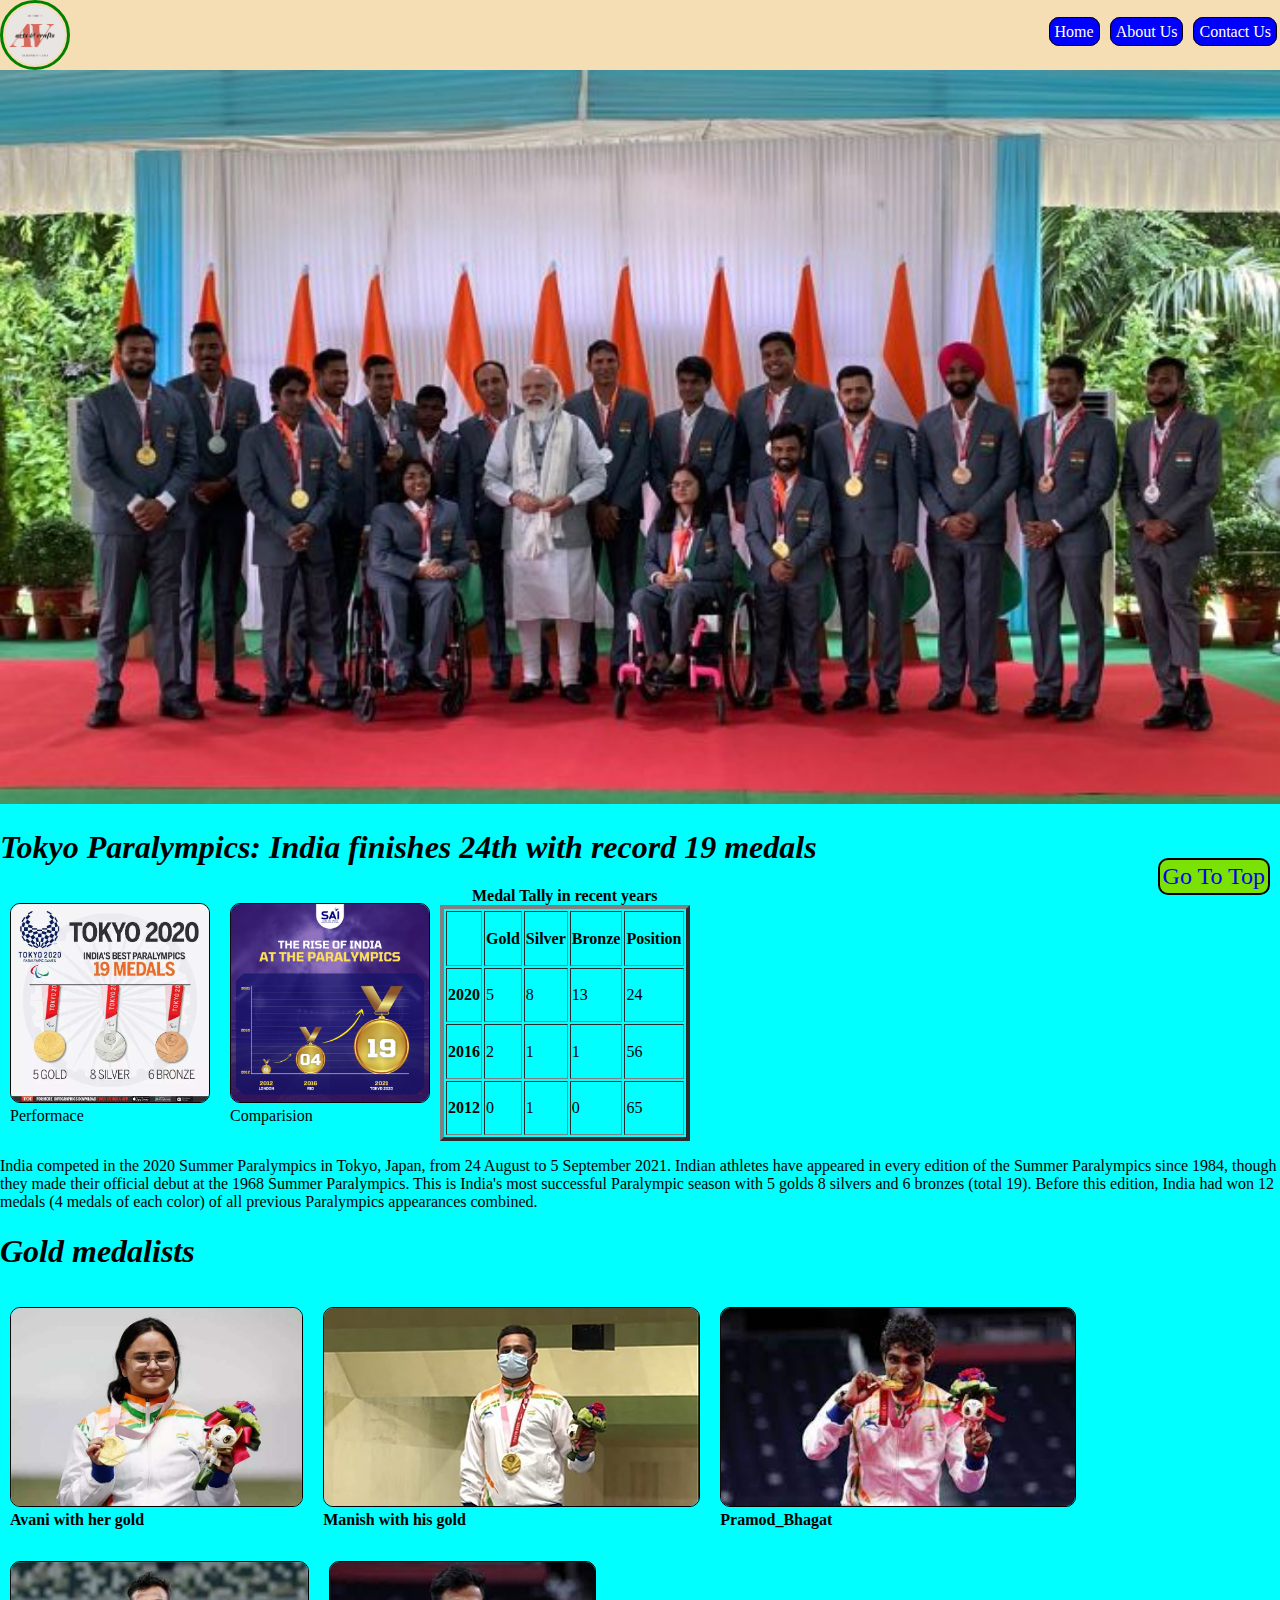
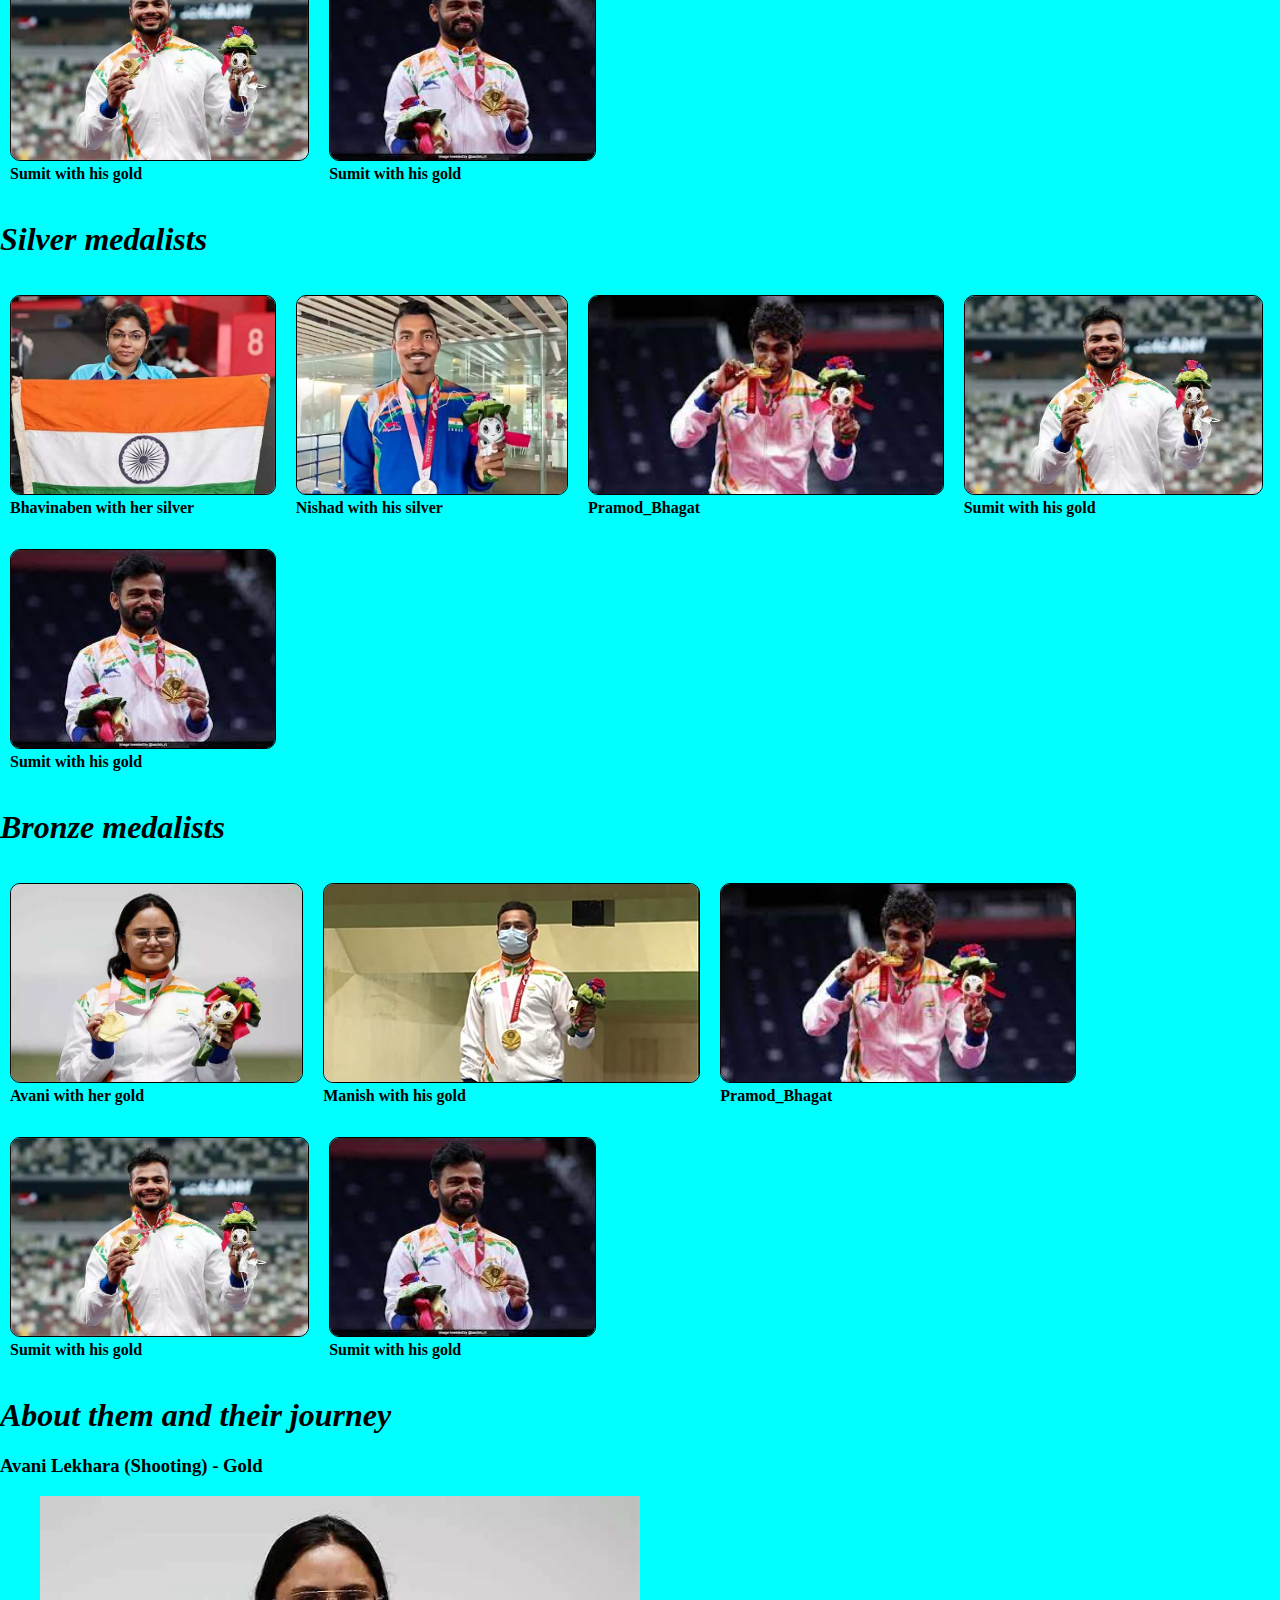
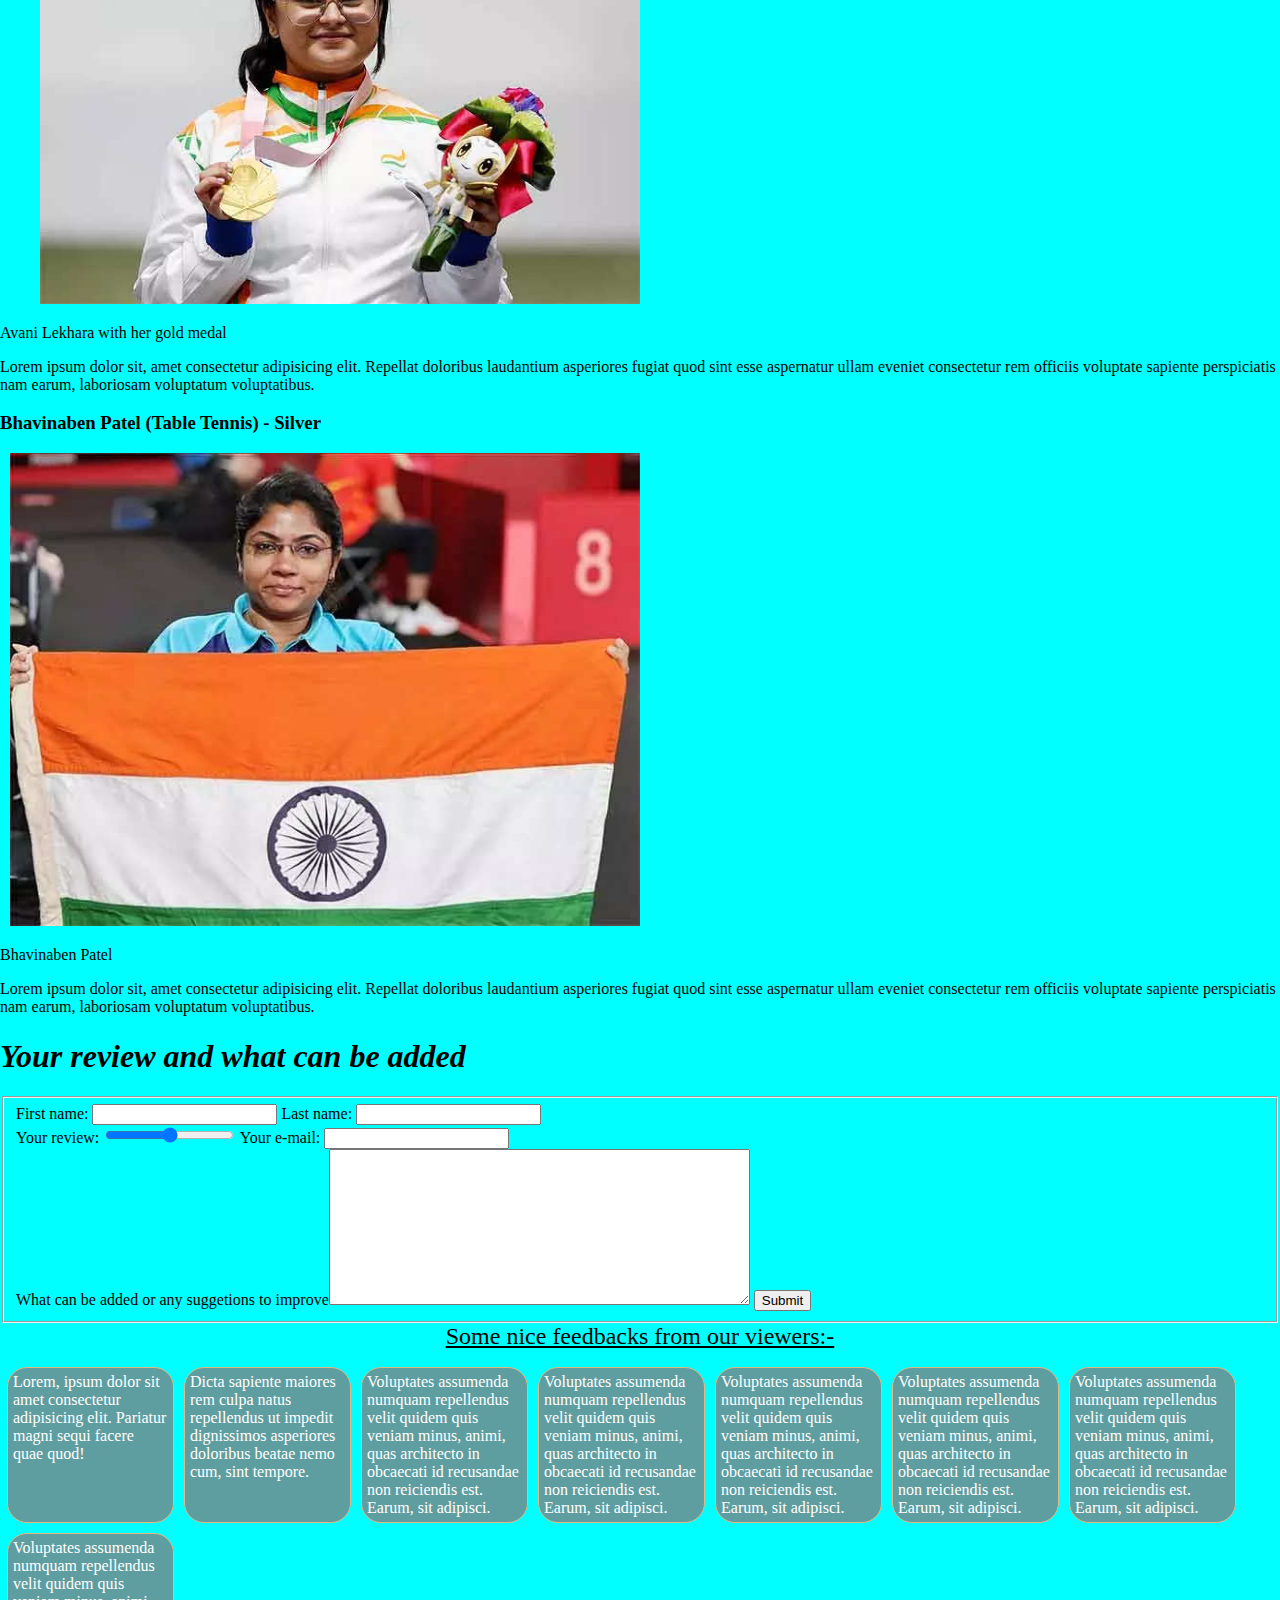
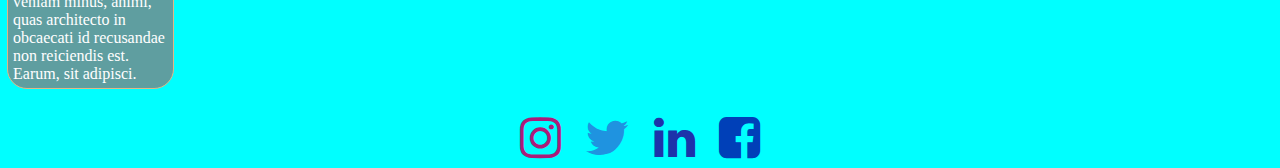
==== commit d6d935d7: "final" ====
--- a/index.html
+++ b/index.html
@@ -259,9 +259,9 @@
         <h3>
             Avani Lekhara (Shooting) - Gold
          </h3>
-         <figure class="img_tile">
+         <figure >
              <div>
-             <img src="./images/Avani Lekhara (Shooting) - Gold.jpg" alt="Avani Lekhara"  >
+             <img src="./images/Avani Lekhara (Shooting) - Gold.jpg" alt="Avani Lekhara" width="50%"  >
             </div>
          </figure>
          <figcaption>Avani Lekhara with her gold medal</figcaption>
@@ -274,7 +274,7 @@
             Bhavinaben Patel (Table Tennis) - Silver
       </h3>
          <figure class="img_tile">
-             <img src="./images/Bhavinaben Patel (Table Tennis) - Silver.jpg" alt="Avani Lekhara" >
+             <img src="./images/Bhavinaben Patel (Table Tennis) - Silver.jpg" alt="Avani Lekhara" width="50%" >
          </figure>
          <figcaption>Bhavinaben Patel</figcaption>
          <p>
@@ -337,13 +337,13 @@
     </div>   
        <div class="footer_lowerpart">
 
-        <a href='https://www.instagram.com/ankuranand2816/'><i class="fa fa-instagram" style=" font-size: 48px;
+        <a href='https://www.instagram.com/anandankur2816/'><i class="fa fa-instagram" style=" font-size: 48px;
             color: rgb(170, 29, 123);"></i></a>
 
         <a href='#'><i class="fa fa-twitter" style="font-size:48px;color: rgb(31, 147, 224);"></i></a>
-        <a href='https://www.linkedin.com/in/kanak-raj-8aba96208/'><i class="fa fa-linkedin" style="font-size:48px;
+        <a href='https://www.linkedin.com/in/ankuranand2816'><i class="fa fa-linkedin" style="font-size:48px;
 color: rgb(29, 51, 170)"></i></a>
-        <a href='https://www.facebook.com/kanak.raj.55266255'><i class="fa fa-facebook-square" style="font-size:48px;
+        <a href='https://www.facebook.com/ananankur2816'><i class="fa fa-facebook-square" style="font-size:48px;
 color: rgb(0, 64, 184);"></i></a>
 
     </div>
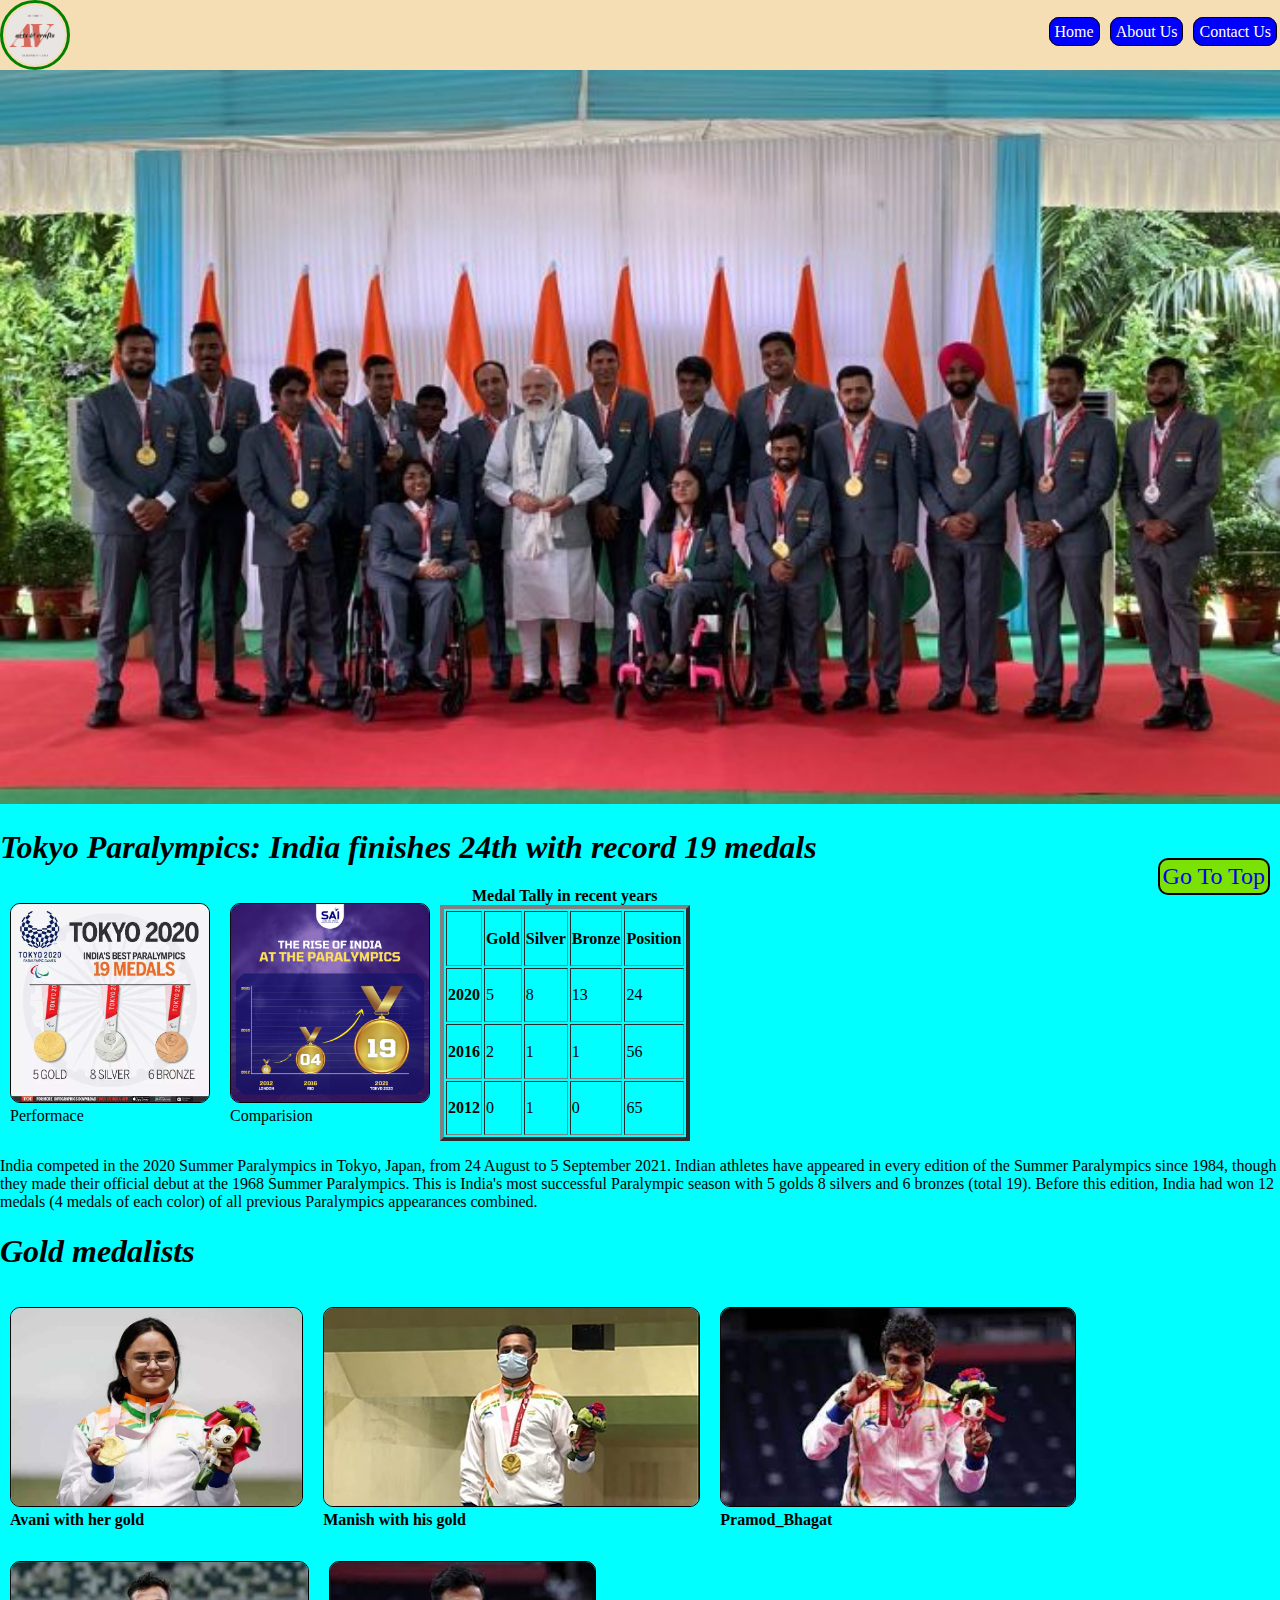
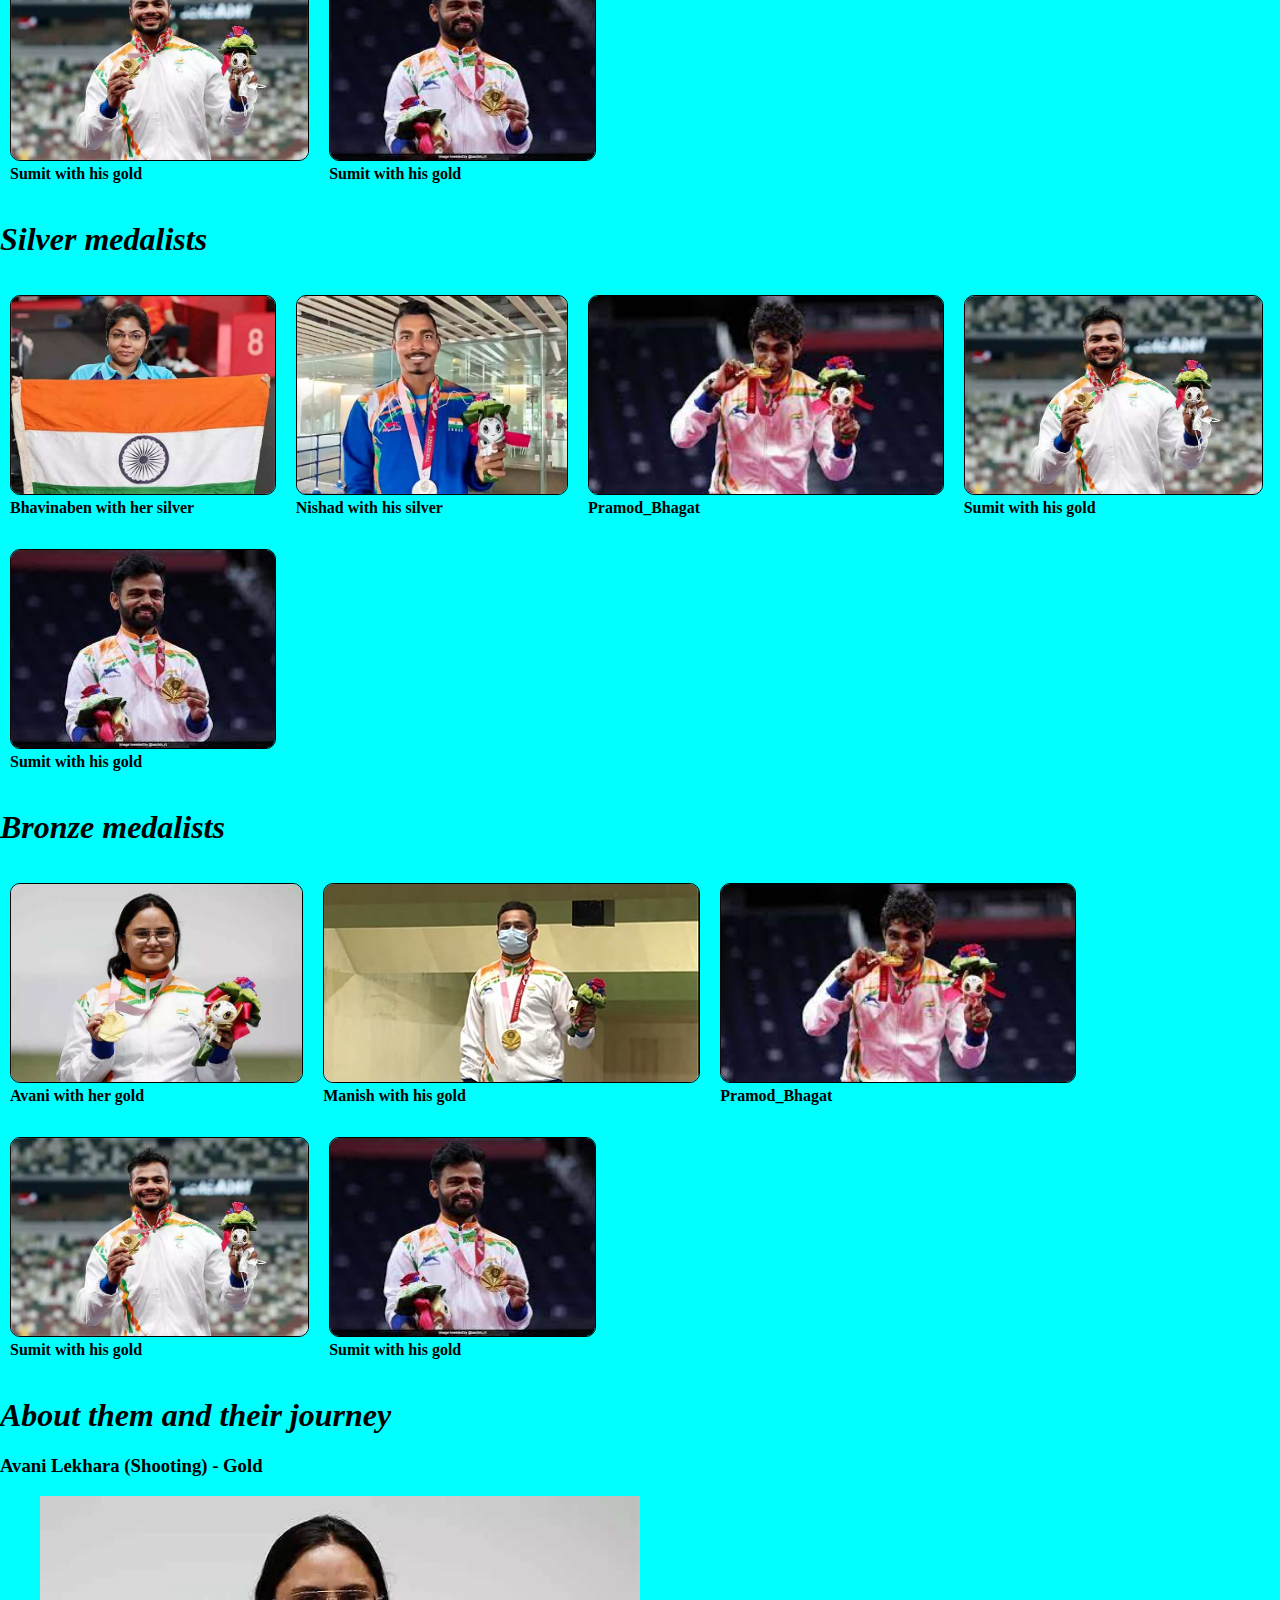
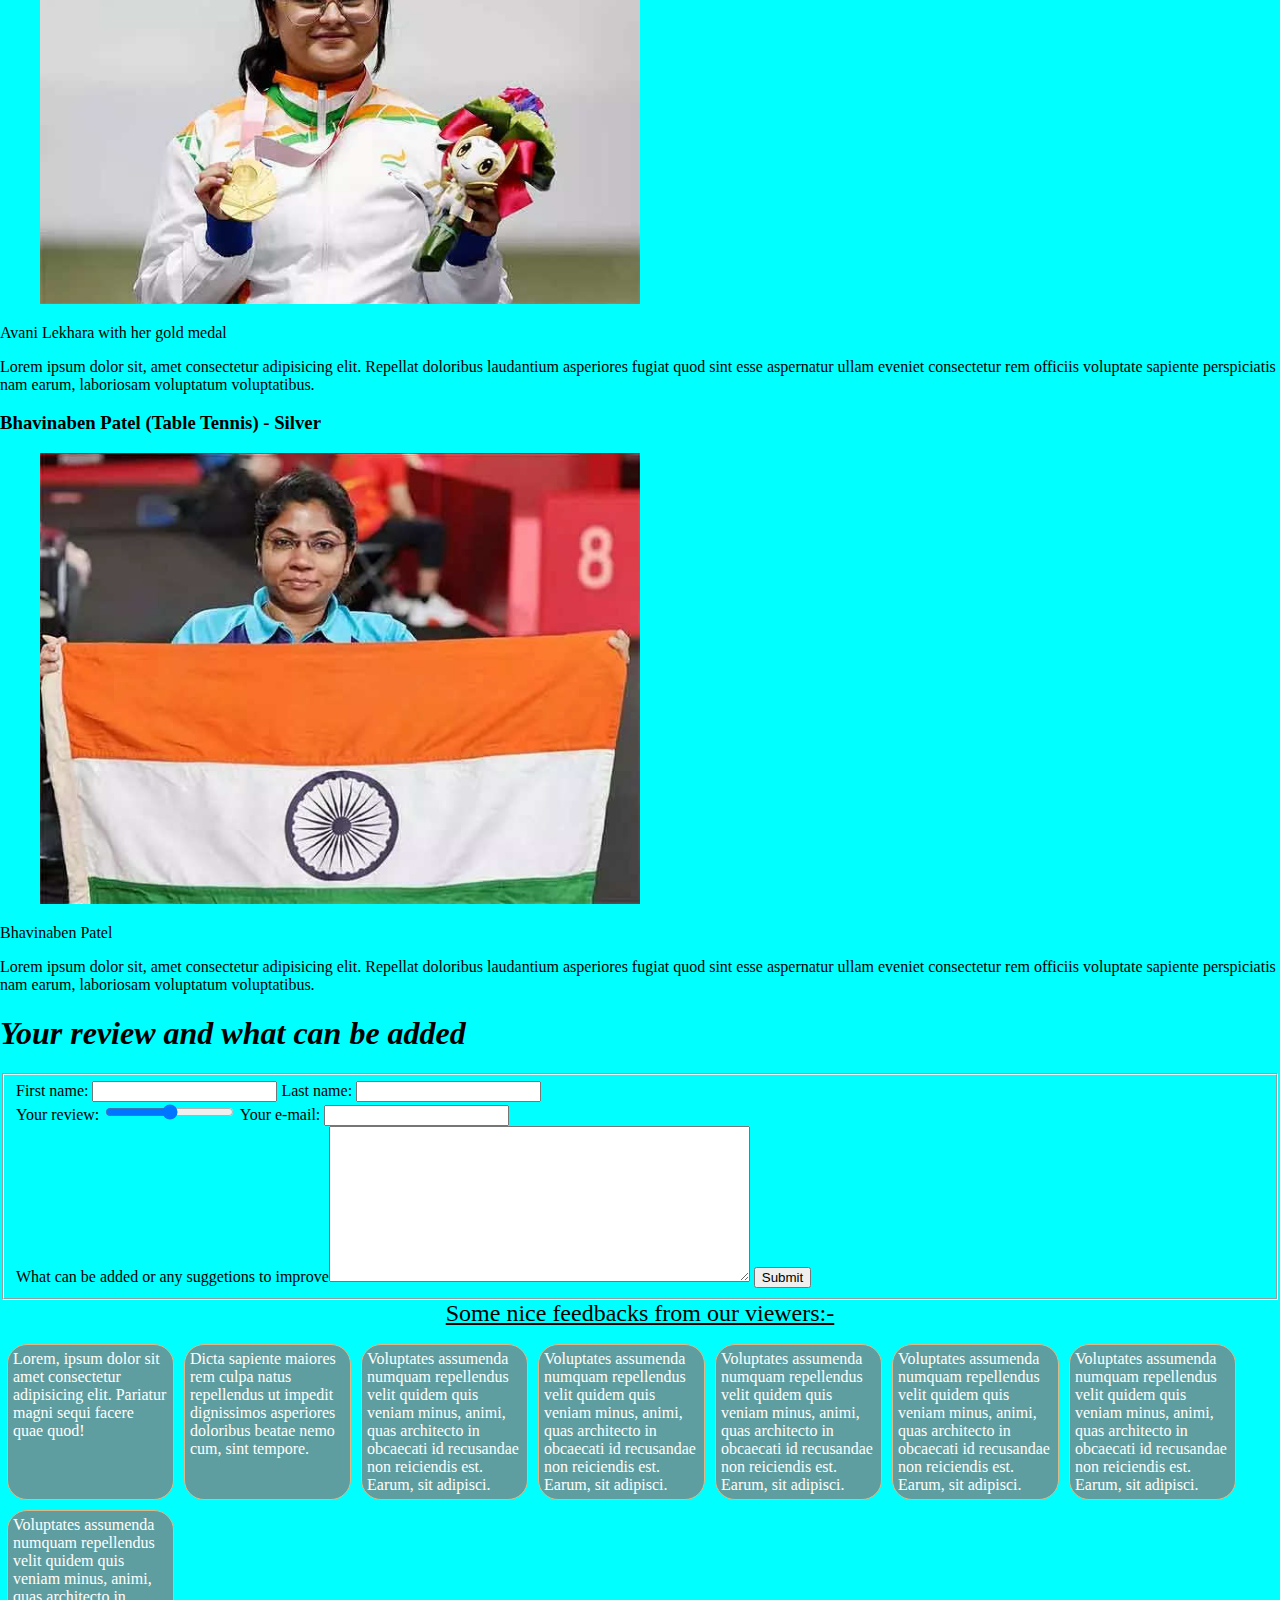
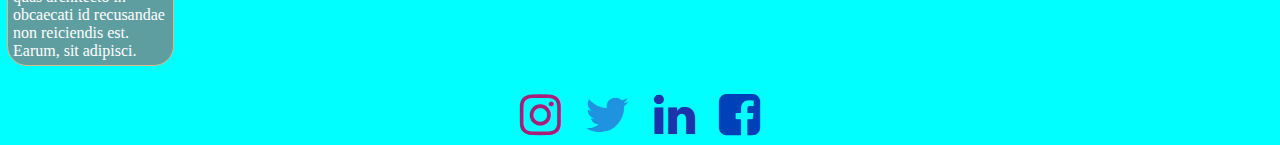
==== commit 5e7bc668: "final" ====
--- a/index.html
+++ b/index.html
@@ -273,7 +273,7 @@
         <h3>
             Bhavinaben Patel (Table Tennis) - Silver
       </h3>
-         <figure class="img_tile">
+         <figure >
              <img src="./images/Bhavinaben Patel (Table Tennis) - Silver.jpg" alt="Avani Lekhara" width="50%" >
          </figure>
          <figcaption>Bhavinaben Patel</figcaption>
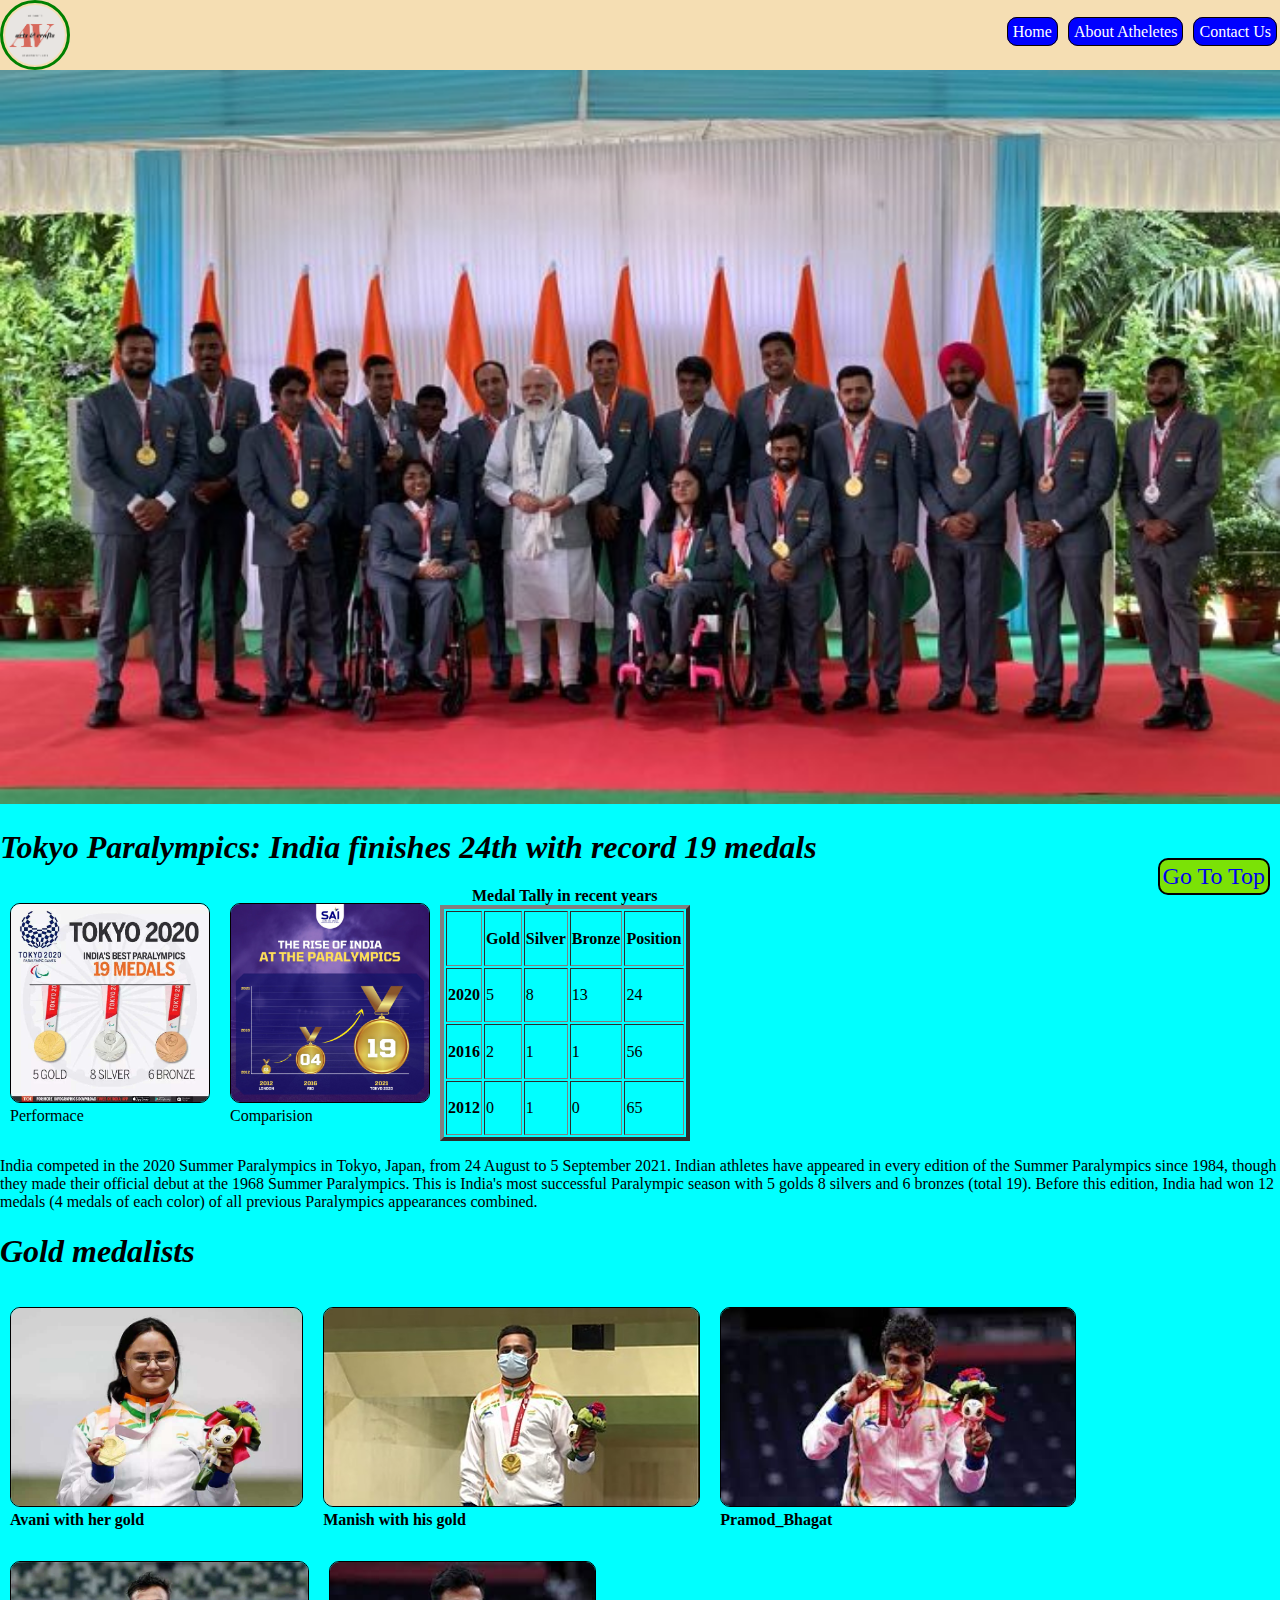
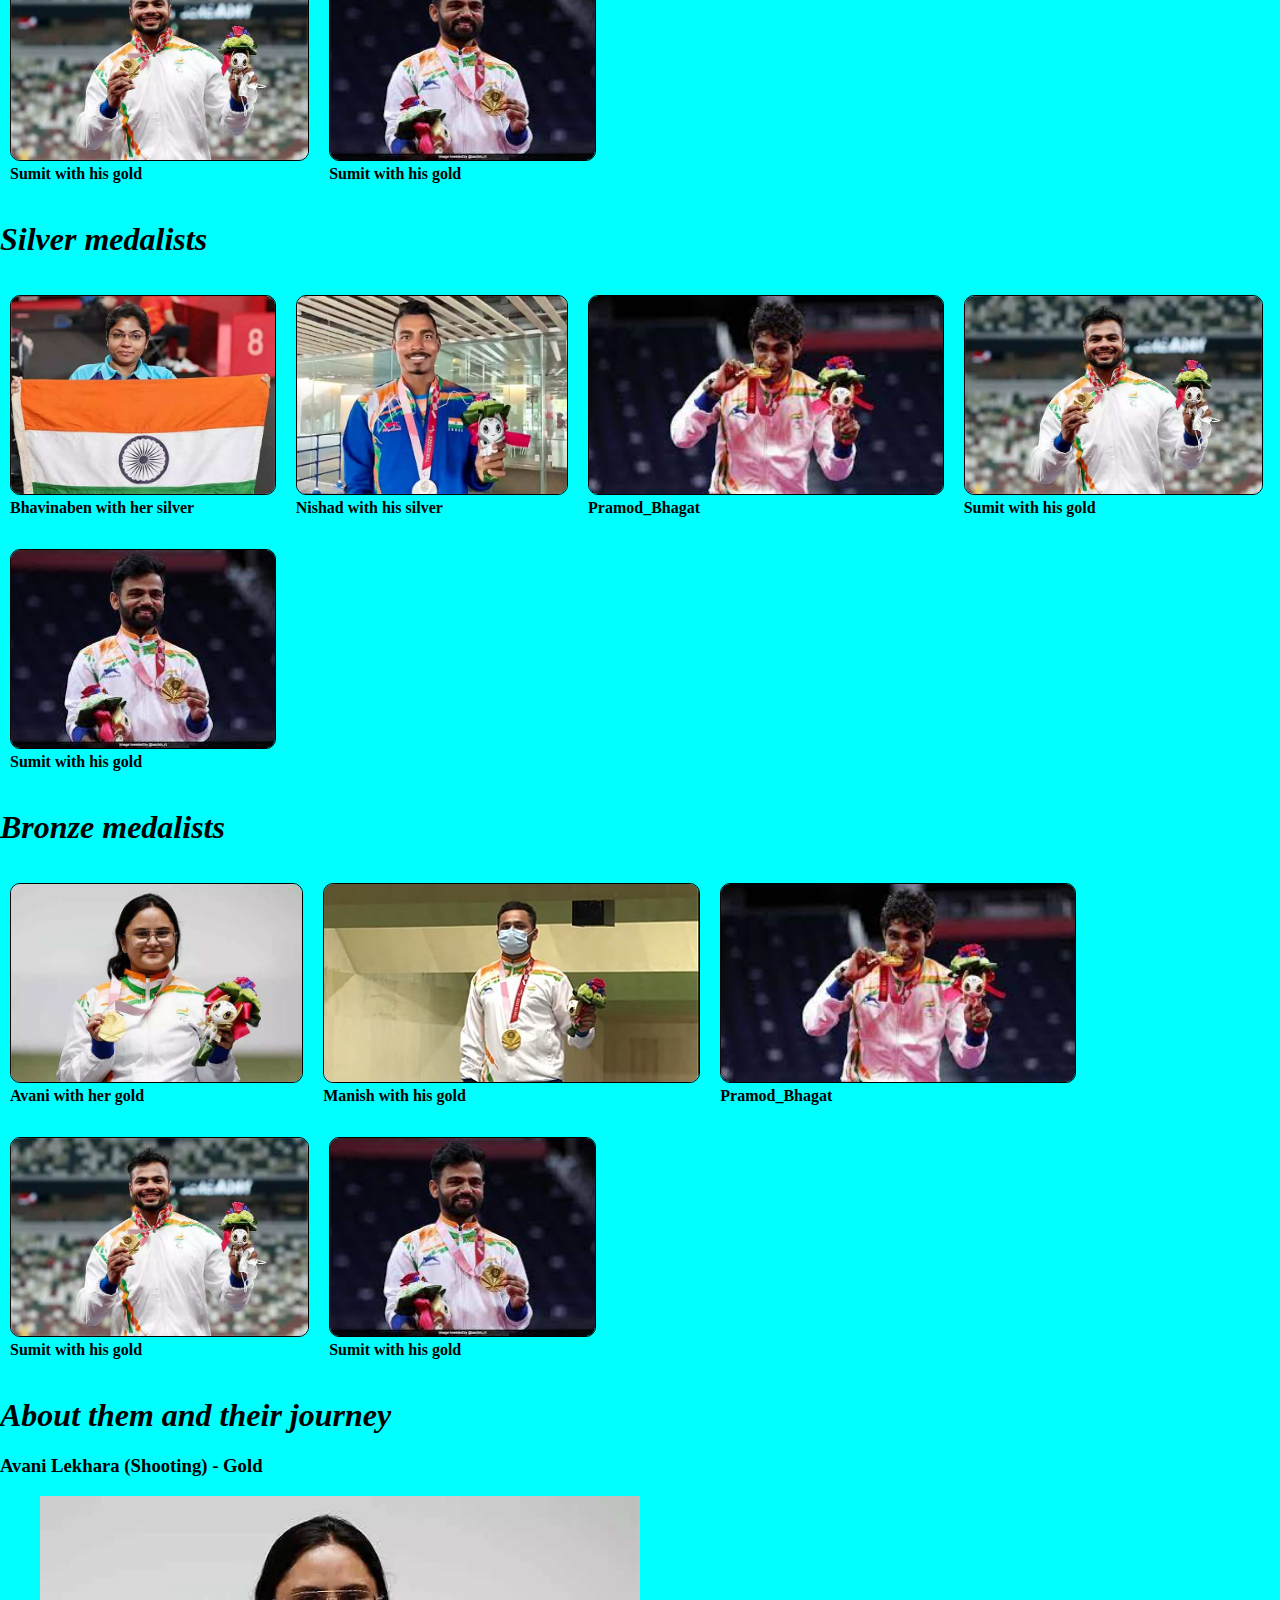
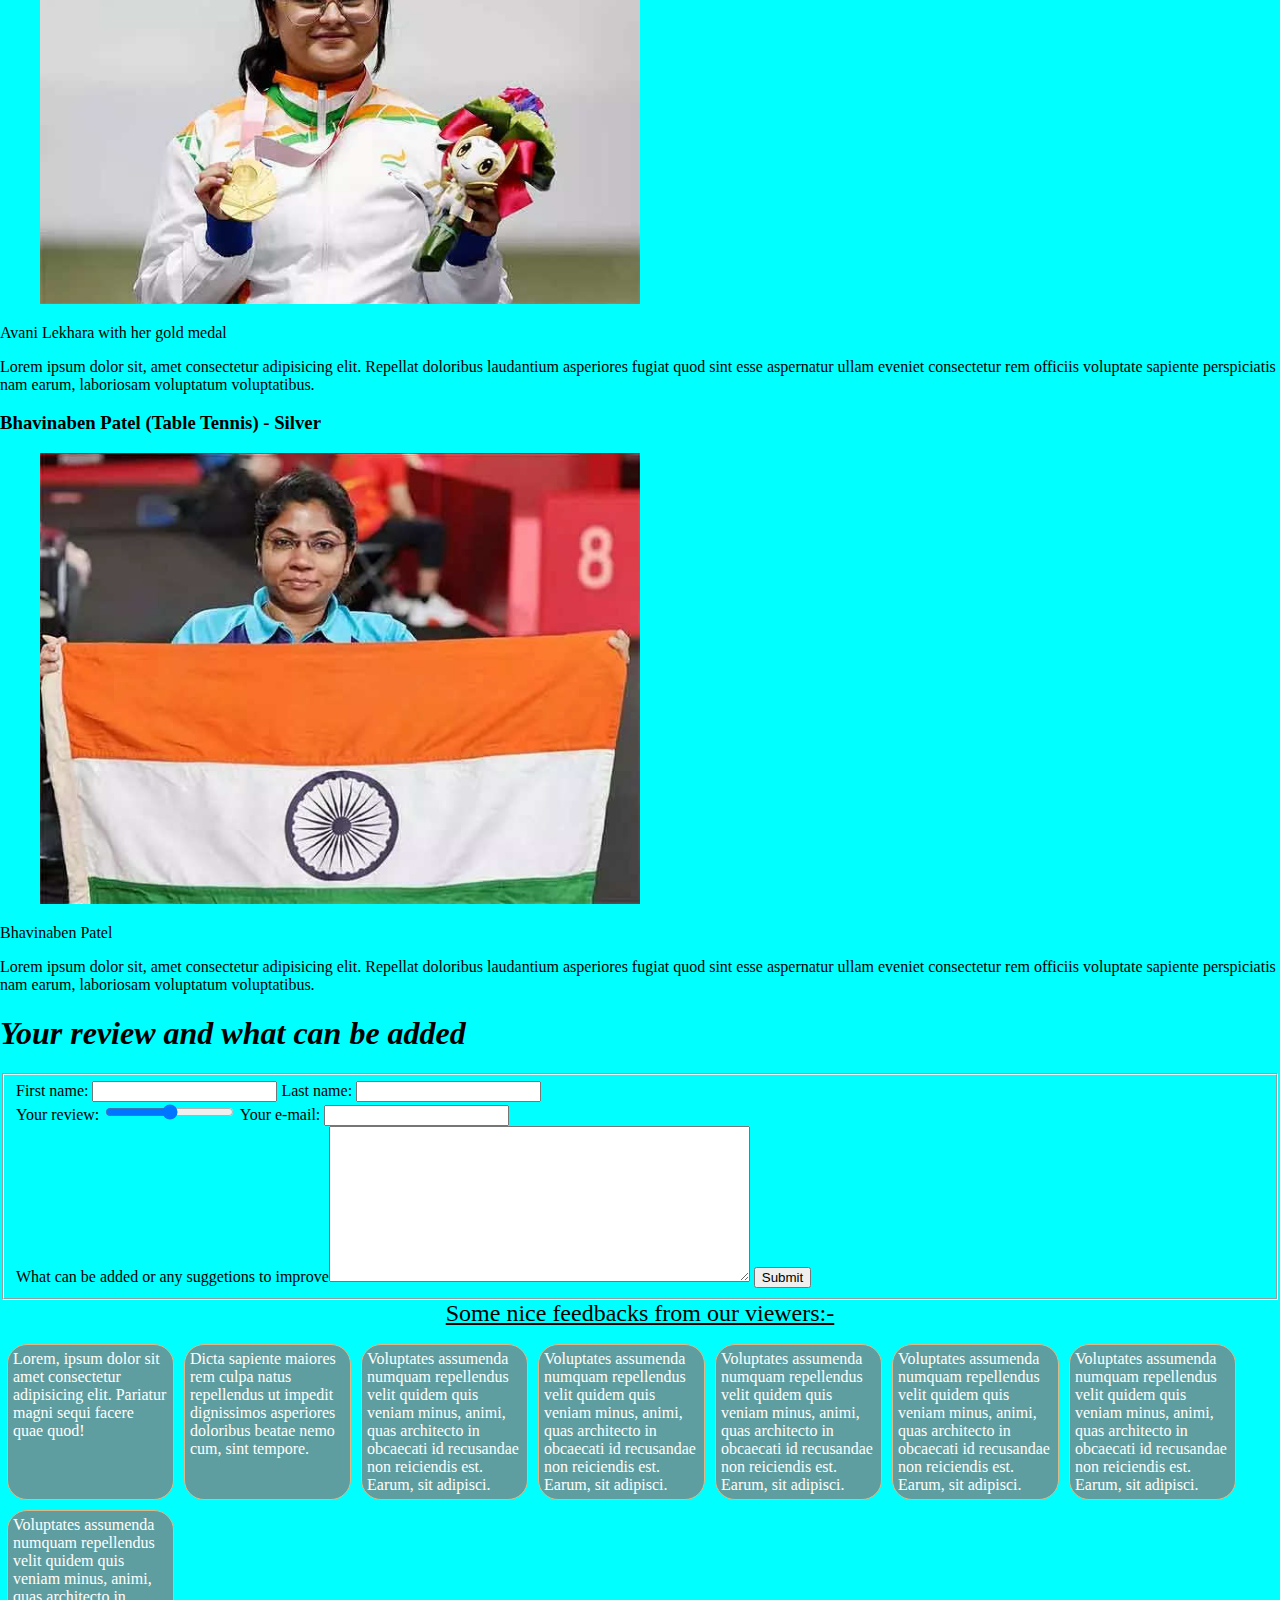
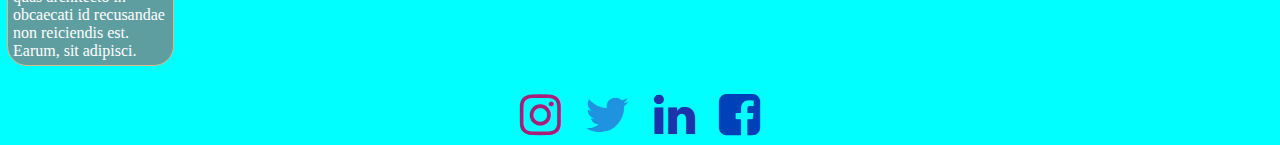
==== commit 08cf6ded: "Alpha final" ====
--- a/index.html
+++ b/index.html
@@ -14,15 +14,15 @@
     <div class="Main_Upper_layout">
         <img src="images/Ankur Logo.png" class="logo">
         <div class="navigation">
-            <a href='#'>Home</a>
-            <a href='#about'>About Us</a>
-            <a href='#contact'>Contact Us</a>
+            <a href='#Tokyo'>Home</a>
+            <a href='#about'>About Atheletes</a>
+            <a href='#footer'>Contact Us</a>
         </div>
 
     </div>
     
     <img src="./images/headphoto.jpg" width="100%" height=auto alt="">
-    <h1> <i>    Tokyo Paralympics: India finishes 24th with record 19 medals 
+    <h1 id="Tokyo"> <i>    Tokyo Paralympics: India finishes 24th with record 19 medals 
     </i>
     </h1>
     <div class="images">
@@ -247,7 +247,7 @@
 
 
 
-<div>
+<div id="about">
         <h1>
            <b>
                <i>
@@ -335,7 +335,7 @@
     <div class="go_to_top">
         <a class="go_to_top_button" href="#top">Go To Top</a>
     </div>   
-       <div class="footer_lowerpart">
+       <div class="footer_lowerpart" id="footer">
 
         <a href='https://www.instagram.com/anandankur2816/'><i class="fa fa-instagram" style=" font-size: 48px;
             color: rgb(170, 29, 123);"></i></a>
